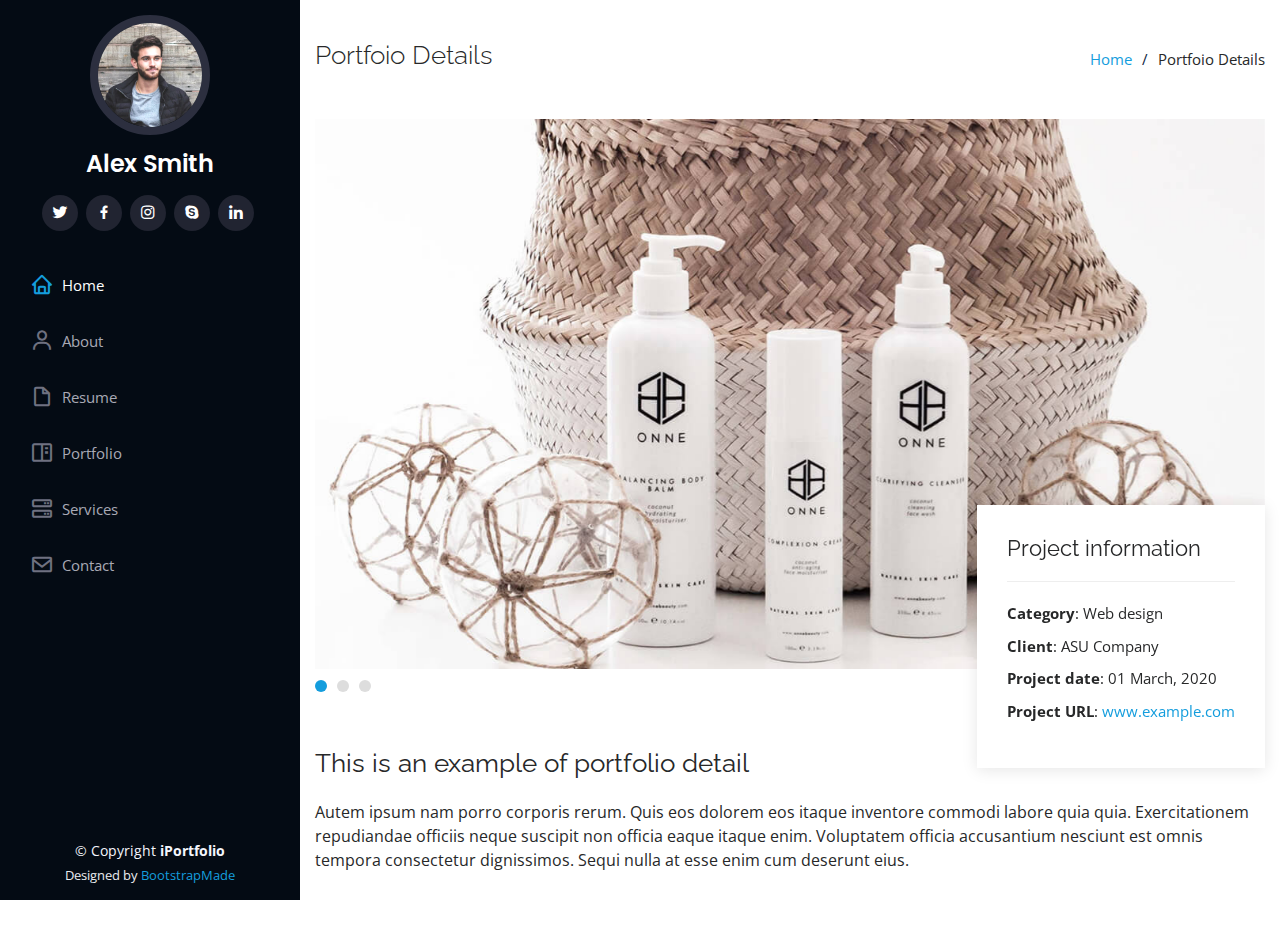
==== portfolio-details.html @ 46c98feb "Added files" ====
<!DOCTYPE html>
<html lang="en">

<head>
  <meta charset="utf-8">
  <meta content="width=device-width, initial-scale=1.0" name="viewport">

  <title>Portfolio Details - iPortfolio Bootstrap Template</title>
  <meta content="" name="descriptison">
  <meta content="" name="keywords">

  <!-- Favicons -->
  <link href="assets/img/favicon.png" rel="icon">
  <link href="assets/img/apple-touch-icon.png" rel="apple-touch-icon">

  <!-- Google Fonts -->
  <link href="https://fonts.googleapis.com/css?family=Open+Sans:300,300i,400,400i,600,600i,700,700i|Raleway:300,300i,400,400i,500,500i,600,600i,700,700i|Poppins:300,300i,400,400i,500,500i,600,600i,700,700i" rel="stylesheet">

  <!-- Vendor CSS Files -->
  <link href="assets/vendor/bootstrap/css/bootstrap.min.css" rel="stylesheet">
  <link href="assets/vendor/icofont/icofont.min.css" rel="stylesheet">
  <link href="assets/vendor/boxicons/css/boxicons.min.css" rel="stylesheet">
  <link href="assets/vendor/venobox/venobox.css" rel="stylesheet">
  <link href="assets/vendor/owl.carousel/assets/owl.carousel.min.css" rel="stylesheet">
  <link href="assets/vendor/aos/aos.css" rel="stylesheet">

  <!-- Template Main CSS File -->
  <link href="assets/css/style.css" rel="stylesheet">

  <!-- =======================================================
  * Template Name: iPortfolio - v1.2.1
  * Template URL: https://bootstrapmade.com/iportfolio-bootstrap-portfolio-websites-template/
  * Author: BootstrapMade.com
  * License: https://bootstrapmade.com/license/
  ======================================================== -->
</head>

<body>

  <!-- ======= Mobile nav toggle button ======= -->
  <button type="button" class="mobile-nav-toggle d-xl-none"><i class="icofont-navigation-menu"></i></button>

  <!-- ======= Header ======= -->
  <header id="header">
    <div class="d-flex flex-column">

      <div class="profile">
        <img src="assets/img/profile-img.jpg" alt="" class="img-fluid rounded-circle">
        <h1 class="text-light"><a href="index.html">Alex Smith</a></h1>
        <div class="social-links mt-3 text-center">
          <a href="#" class="twitter"><i class="bx bxl-twitter"></i></a>
          <a href="#" class="facebook"><i class="bx bxl-facebook"></i></a>
          <a href="#" class="instagram"><i class="bx bxl-instagram"></i></a>
          <a href="#" class="google-plus"><i class="bx bxl-skype"></i></a>
          <a href="#" class="linkedin"><i class="bx bxl-linkedin"></i></a>
        </div>
      </div>

      <nav class="nav-menu">
        <ul>
          <li class="active"><a href="index.html"><i class="bx bx-home"></i> <span>Home</span></a></li>
          <li><a href="#about"><i class="bx bx-user"></i> <span>About</span></a></li>
          <li><a href="#resume"><i class="bx bx-file-blank"></i> <span>Resume</span></a></li>
          <li><a href="#portfolio"><i class="bx bx-book-content"></i> Portfolio</a></li>
          <li><a href="#services"><i class="bx bx-server"></i> Services</a></li>
          <li><a href="#contact"><i class="bx bx-envelope"></i> Contact</a></li>

        </ul>
      </nav><!-- .nav-menu -->
      <button type="button" class="mobile-nav-toggle d-xl-none"><i class="icofont-navigation-menu"></i></button>

    </div>
  </header><!-- End Header -->

  <main id="main">

    <!-- ======= Breadcrumbs ======= -->
    <section id="breadcrumbs" class="breadcrumbs">
      <div class="container">

        <div class="d-flex justify-content-between align-items-center">
          <h2>Portfoio Details</h2>
          <ol>
            <li><a href="index.html">Home</a></li>
            <li>Portfoio Details</li>
          </ol>
        </div>

      </div>
    </section><!-- End Breadcrumbs -->

    <!-- ======= Portfolio Details Section ======= -->
    <section id="portfolio-details" class="portfolio-details">
      <div class="container">

        <div class="portfolio-details-container">

          <div class="owl-carousel portfolio-details-carousel">
            <img src="assets/img/portfolio-details-1.jpg" class="img-fluid" alt="">
            <img src="assets/img/portfolio-details-2.jpg" class="img-fluid" alt="">
            <img src="assets/img/portfolio-details-3.jpg" class="img-fluid" alt="">
          </div>

          <div class="portfolio-info">
            <h3>Project information</h3>
            <ul>
              <li><strong>Category</strong>: Web design</li>
              <li><strong>Client</strong>: ASU Company</li>
              <li><strong>Project date</strong>: 01 March, 2020</li>
              <li><strong>Project URL</strong>: <a href="#">www.example.com</a></li>
            </ul>
          </div>

        </div>

        <div class="portfolio-description">
          <h2>This is an example of portfolio detail</h2>
          <p>
            Autem ipsum nam porro corporis rerum. Quis eos dolorem eos itaque inventore commodi labore quia quia. Exercitationem repudiandae officiis neque suscipit non officia eaque itaque enim. Voluptatem officia accusantium nesciunt est omnis tempora consectetur dignissimos. Sequi nulla at esse enim cum deserunt eius.
          </p>
        </div>

      </div>
    </section><!-- End Portfolio Details Section -->

  </main><!-- End #main -->

  <!-- ======= Footer ======= -->
  <footer id="footer">
    <div class="container">
      <div class="copyright">
        &copy; Copyright <strong><span>iPortfolio</span></strong>
      </div>
      <div class="credits">
        <!-- All the links in the footer should remain intact. -->
        <!-- You can delete the links only if you purchased the pro version. -->
        <!-- Licensing information: https://bootstrapmade.com/license/ -->
        <!-- Purchase the pro version with working PHP/AJAX contact form: https://bootstrapmade.com/iportfolio-bootstrap-portfolio-websites-template/ -->
        Designed by <a href="https://bootstrapmade.com/">BootstrapMade</a>
      </div>
    </div>
  </footer><!-- End  Footer -->

  <a href="#" class="back-to-top"><i class="icofont-simple-up"></i></a>

  <!-- Vendor JS Files -->
  <script src="assets/vendor/jquery/jquery.min.js"></script>
  <script src="assets/vendor/bootstrap/js/bootstrap.bundle.min.js"></script>
  <script src="assets/vendor/jquery.easing/jquery.easing.min.js"></script>
  <script src="assets/vendor/php-email-form/validate.js"></script>
  <script src="assets/vendor/waypoints/jquery.waypoints.min.js"></script>
  <script src="assets/vendor/counterup/counterup.min.js"></script>
  <script src="assets/vendor/isotope-layout/isotope.pkgd.min.js"></script>
  <script src="assets/vendor/venobox/venobox.min.js"></script>
  <script src="assets/vendor/owl.carousel/owl.carousel.min.js"></script>
  <script src="assets/vendor/typed.js/typed.min.js"></script>
  <script src="assets/vendor/aos/aos.js"></script>

  <!-- Template Main JS File -->
  <script src="assets/js/main.js"></script>

</body>

</html>
---- assets/vendor/venobox/venobox.css ----
/* ------ venobox.css --------*/
.vbox-overlay *, .vbox-overlay *:before, .vbox-overlay *:after{
    -webkit-backface-visibility: hidden;
    -webkit-box-sizing:border-box;
    -moz-box-sizing:border-box;
    box-sizing:border-box;
}
.vbox-overlay * { 
    -webkit-backface-visibility: visible;
    backface-visibility: visible;
}
.vbox-overlay{
    display: -webkit-flex;
    display: flex;
    -webkit-flex-direction: column;
    flex-direction: column;
    -webkit-justify-content: center;
    justify-content: center;
    -webkit-align-items: center;
    align-items: center;
    position: fixed;
    left: 0;
    top: 0;
    bottom: 0;
    right: 0;
    z-index: 1040;
    -webkit-transform:translateZ(1000px);
    transform: translateZ(1000px);
    transform-style: preserve-3d;
}

/* ----- navigation ----- */
.vbox-title{
    width: 100%;
    height: 40px;
    float: left;
    text-align: center;
    line-height: 28px;
    font-size: 12px;
    padding: 6px 40px;
    overflow: hidden;
    position: fixed;
    display: none;
    left: 0;
    z-index: 1050;
}
.vbox-close{
    cursor: pointer;
    position: fixed;
    top: -1px;
    right: 0;
    width: 50px;
    height: 40px;
    padding: 6px;
    display: block;
    background-position:10px center;
    overflow: hidden;
    font-size: 24px;
    line-height: 1;
    text-align: center;
    z-index: 1050;
}
.vbox-num{
    cursor: pointer;
    position: fixed;
    left: 0;
    height: 40px;
    display: block;
    overflow: hidden;
    line-height: 28px;
    font-size: 12px;
    padding: 6px 10px;
    display: none;
    z-index: 1050;
}
/* ----- navigation ARROWS ----- */
.vbox-next, .vbox-prev{
    position: fixed;
    top: 50%;
    margin-top: -15px;
    overflow: hidden;
    cursor: pointer;
    display: block;
    width: 45px;
    height: 45px;
    z-index: 1050;
}
.vbox-next span, .vbox-prev span{
    position: relative;
    width: 20px;
    height: 20px;
    border: 2px solid transparent;
    border-top-color: #B6B6B6;
    border-right-color: #B6B6B6;
    text-indent: -100px;
    position: absolute;
    top: 8px;
    display: block;
}
.vbox-prev{
    left: 15px;
}
.vbox-next{
    right: 15px;
}
.vbox-prev span{
    left: 10px;
    -ms-transform: rotate(-135deg);
    -webkit-transform: rotate(-135deg);
    transform: rotate(-135deg);
}
.vbox-next span{
    -ms-transform: rotate(45deg);
    -webkit-transform: rotate(45deg);
    transform: rotate(45deg);
    right: 10px;
}
/* ------- inline window ------ */
.vbox-inline{
    width: 420px;
    height: 315px;
    height: 70vh;
    padding: 10px;
    background: #fff;
    margin: 0 auto;
    overflow: auto;
    text-align: left;
}
/* ------- Video & iFrames window ------ */
.venoframe{
    max-width: 100%;
    width: 100%;
    border: none;
    width: 100%;
    height: 260px;
    height: 70vh;
}
.venoframe.vbvid{
    height: 260px;
}
@media (min-width: 768px) {
    .venoframe, .vbox-inline{
        width: 90%;
        height: 360px;
        height: 70vh;
    }
    .venoframe.vbvid{
        width: 640px;
        height: 360px;
    }
}
@media (min-width: 992px) {
    .venoframe, .vbox-inline{
        max-width: 1200px;
        width: 80%;
        height: 540px;
        height: 70vh;
    }
    .venoframe.vbvid{
        width: 960px;
        height: 540px;
    }
}
/* 
Please do NOT edit this part! 
or at least read this note: http://i.imgur.com/7C0ws9e.gif
*/
.vbox-open{
    overflow: hidden;
}
.vbox-container{
    position: absolute;
    left: 0;
    right: 0;
    top: 0;
    bottom: 0;
    overflow-x: hidden;
    overflow-y: scroll;
    overflow-scrolling: touch;
    -webkit-overflow-scrolling: touch;
    z-index: 20;
    max-height: 100%;

}

.vbox-content{
    text-align: center;
    float: left;
    width: 100%;
    position: relative;
    overflow: hidden;
    padding: 20px 4%;
}
.vbox-container img{
    max-width: 100%;
    height: auto;
}
.vbox-figlio{
    box-shadow: 0 0 12px rgba(0,0,0,0.19), 0 6px 6px rgba(0,0,0,0.23);
    max-width: 100%;
    text-align: initial;
}
img.vbox-figlio{
    -webkit-user-select: none;
-khtml-user-select: none;
-moz-user-select: none;
-o-user-select: none;
user-select: none;
}
.vbox-content.swipe-left{
    margin-left: -200px !important;
}
.vbox-content.swipe-right{
    margin-left: 200px !important;
}
.vbox-animated{
    webkit-transition: margin 300ms ease-out;
    transition: margin 300ms ease-out;
}

/* ---------- preloader ----------
 * SPINKIT 
 * http://tobiasahlin.com/spinkit/
-------------------------------- */
.sk-double-bounce,.sk-rotating-plane{width:40px;height:40px;margin:40px auto}.sk-rotating-plane{background-color:#333;-webkit-animation:sk-rotatePlane 1.2s infinite ease-in-out;animation:sk-rotatePlane 1.2s infinite ease-in-out}@-webkit-keyframes sk-rotatePlane{0%{-webkit-transform:perspective(120px) rotateX(0) rotateY(0);transform:perspective(120px) rotateX(0) rotateY(0)}50%{-webkit-transform:perspective(120px) rotateX(-180.1deg) rotateY(0);transform:perspective(120px) rotateX(-180.1deg) rotateY(0)}100%{-webkit-transform:perspective(120px) rotateX(-180deg) rotateY(-179.9deg);transform:perspective(120px) rotateX(-180deg) rotateY(-179.9deg)}}@keyframes sk-rotatePlane{0%{-webkit-transform:perspective(120px) rotateX(0) rotateY(0);transform:perspective(120px) rotateX(0) rotateY(0)}50%{-webkit-transform:perspective(120px) rotateX(-180.1deg) rotateY(0);transform:perspective(120px) rotateX(-180.1deg) rotateY(0)}100%{-webkit-transform:perspective(120px) rotateX(-180deg) rotateY(-179.9deg);transform:perspective(120px) rotateX(-180deg) rotateY(-179.9deg)}}.sk-double-bounce{position:relative}.sk-double-bounce .sk-child{width:100%;height:100%;border-radius:50%;background-color:#333;opacity:.6;position:absolute;top:0;left:0;-webkit-animation:sk-doubleBounce 2s infinite ease-in-out;animation:sk-doubleBounce 2s infinite ease-in-out}.sk-chasing-dots .sk-child,.sk-spinner-pulse,.sk-three-bounce .sk-child{background-color:#333;border-radius:100%}.sk-double-bounce .sk-double-bounce2{-webkit-animation-delay:-1s;animation-delay:-1s}@-webkit-keyframes sk-doubleBounce{0%,100%{-webkit-transform:scale(0);transform:scale(0)}50%{-webkit-transform:scale(1);transform:scale(1)}}@keyframes sk-doubleBounce{0%,100%{-webkit-transform:scale(0);transform:scale(0)}50%{-webkit-transform:scale(1);transform:scale(1)}}.sk-wave{margin:40px auto;width:50px;height:40px;text-align:center;font-size:10px}.sk-wave .sk-rect{background-color:#333;height:100%;width:6px;display:inline-block;-webkit-animation:sk-waveStretchDelay 1.2s infinite ease-in-out;animation:sk-waveStretchDelay 1.2s infinite ease-in-out}.sk-wave .sk-rect1{-webkit-animation-delay:-1.2s;animation-delay:-1.2s}.sk-wave .sk-rect2{-webkit-animation-delay:-1.1s;animation-delay:-1.1s}.sk-wave .sk-rect3{-webkit-animation-delay:-1s;animation-delay:-1s}.sk-wave .sk-rect4{-webkit-animation-delay:-.9s;animation-delay:-.9s}.sk-wave .sk-rect5{-webkit-animation-delay:-.8s;animation-delay:-.8s}@-webkit-keyframes sk-waveStretchDelay{0%,100%,40%{-webkit-transform:scaleY(.4);transform:scaleY(.4)}20%{-webkit-transform:scaleY(1);transform:scaleY(1)}}@keyframes sk-waveStretchDelay{0%,100%,40%{-webkit-transform:scaleY(.4);transform:scaleY(.4)}20%{-webkit-transform:scaleY(1);transform:scaleY(1)}}.sk-wandering-cubes{margin:40px auto;width:40px;height:40px;position:relative}.sk-wandering-cubes .sk-cube{background-color:#333;width:10px;height:10px;position:absolute;top:0;left:0;-webkit-animation:sk-wanderingCube 1.8s ease-in-out -1.8s infinite both;animation:sk-wanderingCube 1.8s ease-in-out -1.8s infinite both}.sk-chasing-dots,.sk-spinner-pulse{width:40px;height:40px;margin:40px auto}.sk-wandering-cubes .sk-cube2{-webkit-animation-delay:-.9s;animation-delay:-.9s}@-webkit-keyframes sk-wanderingCube{0%{-webkit-transform:rotate(0);transform:rotate(0)}25%{-webkit-transform:translateX(30px) rotate(-90deg) scale(.5);transform:translateX(30px) rotate(-90deg) scale(.5)}50%{-webkit-transform:translateX(30px) translateY(30px) rotate(-179deg);transform:translateX(30px) translateY(30px) rotate(-179deg)}50.1%{-webkit-transform:translateX(30px) translateY(30px) rotate(-180deg);transform:translateX(30px) translateY(30px) rotate(-180deg)}75%{-webkit-transform:translateX(0) translateY(30px) rotate(-270deg) scale(.5);transform:translateX(0) translateY(30px) rotate(-270deg) scale(.5)}100%{-webkit-transform:rotate(-360deg);transform:rotate(-360deg)}}@keyframes sk-wanderingCube{0%{-webkit-transform:rotate(0);transform:rotate(0)}25%{-webkit-transform:translateX(30px) rotate(-90deg) scale(.5);transform:translateX(30px) rotate(-90deg) scale(.5)}50%{-webkit-transform:translateX(30px) translateY(30px) rotate(-179deg);transform:translateX(30px) translateY(30px) rotate(-179deg)}50.1%{-webkit-transform:translateX(30px) translateY(30px) rotate(-180deg);transform:translateX(30px) translateY(30px) rotate(-180deg)}75%{-webkit-transform:translateX(0) translateY(30px) rotate(-270deg) scale(.5);transform:translateX(0) translateY(30px) rotate(-270deg) scale(.5)}100%{-webkit-transform:rotate(-360deg);transform:rotate(-360deg)}}.sk-spinner-pulse{-webkit-animation:sk-pulseScaleOut 1s infinite ease-in-out;animation:sk-pulseScaleOut 1s infinite ease-in-out}@-webkit-keyframes sk-pulseScaleOut{0%{-webkit-transform:scale(0);transform:scale(0)}100%{-webkit-transform:scale(1);transform:scale(1);opacity:0}}@keyframes sk-pulseScaleOut{0%{-webkit-transform:scale(0);transform:scale(0)}100%{-webkit-transform:scale(1);transform:scale(1);opacity:0}}.sk-chasing-dots{position:relative;text-align:center;-webkit-animation:sk-chasingDotsRotate 2s infinite linear;animation:sk-chasingDotsRotate 2s infinite linear}.sk-chasing-dots .sk-child{width:60%;height:60%;display:inline-block;position:absolute;top:0;-webkit-animation:sk-chasingDotsBounce 2s infinite ease-in-out;animation:sk-chasingDotsBounce 2s infinite ease-in-out}.sk-chasing-dots .sk-dot2{top:auto;bottom:0;-webkit-animation-delay:-1s;animation-delay:-1s}@-webkit-keyframes sk-chasingDotsRotate{100%{-webkit-transform:rotate(360deg);transform:rotate(360deg)}}@keyframes sk-chasingDotsRotate{100%{-webkit-transform:rotate(360deg);transform:rotate(360deg)}}@-webkit-keyframes sk-chasingDotsBounce{0%,100%{-webkit-transform:scale(0);transform:scale(0)}50%{-webkit-transform:scale(1);transform:scale(1)}}@keyframes sk-chasingDotsBounce{0%,100%{-webkit-transform:scale(0);transform:scale(0)}50%{-webkit-transform:scale(1);transform:scale(1)}}.sk-three-bounce{margin:40px auto;width:80px;text-align:center}.sk-three-bounce .sk-child{width:20px;height:20px;display:inline-block;-webkit-animation:sk-three-bounce 1.4s ease-in-out 0s infinite both;animation:sk-three-bounce 1.4s ease-in-out 0s infinite both}.sk-circle .sk-child:before,.sk-fading-circle .sk-circle:before{display:block;border-radius:100%;content:'';background-color:#333}.sk-three-bounce .sk-bounce1{-webkit-animation-delay:-.32s;animation-delay:-.32s}.sk-three-bounce .sk-bounce2{-webkit-animation-delay:-.16s;animation-delay:-.16s}@-webkit-keyframes sk-three-bounce{0%,100%,80%{-webkit-transform:scale(0);transform:scale(0)}40%{-webkit-transform:scale(1);transform:scale(1)}}@keyframes sk-three-bounce{0%,100%,80%{-webkit-transform:scale(0);transform:scale(0)}40%{-webkit-transform:scale(1);transform:scale(1)}}.sk-circle{margin:40px auto;width:40px;height:40px;position:relative}.sk-circle .sk-child{width:100%;height:100%;position:absolute;left:0;top:0}.sk-circle .sk-child:before{margin:0 auto;width:15%;height:15%;-webkit-animation:sk-circleBounceDelay 1.2s infinite ease-in-out both;animation:sk-circleBounceDelay 1.2s infinite ease-in-out both}.sk-circle .sk-circle2{-webkit-transform:rotate(30deg);-ms-transform:rotate(30deg);transform:rotate(30deg)}.sk-circle .sk-circle3{-webkit-transform:rotate(60deg);-ms-transform:rotate(60deg);transform:rotate(60deg)}.sk-circle .sk-circle4{-webkit-transform:rotate(90deg);-ms-transform:rotate(90deg);transform:rotate(90deg)}.sk-circle .sk-circle5{-webkit-transform:rotate(120deg);-ms-transform:rotate(120deg);transform:rotate(120deg)}.sk-circle .sk-circle6{-webkit-transform:rotate(150deg);-ms-transform:rotate(150deg);transform:rotate(150deg)}.sk-circle .sk-circle7{-webkit-transform:rotate(180deg);-ms-transform:rotate(180deg);transform:rotate(180deg)}.sk-circle .sk-circle8{-webkit-transform:rotate(210deg);-ms-transform:rotate(210deg);transform:rotate(210deg)}.sk-circle .sk-circle9{-webkit-transform:rotate(240deg);-ms-transform:rotate(240deg);transform:rotate(240deg)}.sk-circle .sk-circle10{-webkit-transform:rotate(270deg);-ms-transform:rotate(270deg);transform:rotate(270deg)}.sk-circle .sk-circle11{-webkit-transform:rotate(300deg);-ms-transform:rotate(300deg);transform:rotate(300deg)}.sk-circle .sk-circle12{-webkit-transform:rotate(330deg);-ms-transform:rotate(330deg);transform:rotate(330deg)}.sk-circle .sk-circle2:before{-webkit-animation-delay:-1.1s;animation-delay:-1.1s}.sk-circle .sk-circle3:before{-webkit-animation-delay:-1s;animation-delay:-1s}.sk-circle .sk-circle4:before{-webkit-animation-delay:-.9s;animation-delay:-.9s}.sk-circle .sk-circle5:before{-webkit-animation-delay:-.8s;animation-delay:-.8s}.sk-circle .sk-circle6:before{-webkit-animation-delay:-.7s;animation-delay:-.7s}.sk-circle .sk-circle7:before{-webkit-animation-delay:-.6s;animation-delay:-.6s}.sk-circle .sk-circle8:before{-webkit-animation-delay:-.5s;animation-delay:-.5s}.sk-circle .sk-circle9:before{-webkit-animation-delay:-.4s;animation-delay:-.4s}.sk-circle .sk-circle10:before{-webkit-animation-delay:-.3s;animation-delay:-.3s}.sk-circle .sk-circle11:before{-webkit-animation-delay:-.2s;animation-delay:-.2s}.sk-circle .sk-circle12:before{-webkit-animation-delay:-.1s;animation-delay:-.1s}@-webkit-keyframes sk-circleBounceDelay{0%,100%,80%{-webkit-transform:scale(0);transform:scale(0)}40%{-webkit-transform:scale(1);transform:scale(1)}}@keyframes sk-circleBounceDelay{0%,100%,80%{-webkit-transform:scale(0);transform:scale(0)}40%{-webkit-transform:scale(1);transform:scale(1)}}.sk-cube-grid{width:40px;height:40px;margin:40px auto}.sk-cube-grid .sk-cube{width:33.33%;height:33.33%;background-color:#333;float:left;-webkit-animation:sk-cubeGridScaleDelay 1.3s infinite ease-in-out;animation:sk-cubeGridScaleDelay 1.3s infinite ease-in-out}.sk-cube-grid .sk-cube1{-webkit-animation-delay:.2s;animation-delay:.2s}.sk-cube-grid .sk-cube2{-webkit-animation-delay:.3s;animation-delay:.3s}.sk-cube-grid .sk-cube3{-webkit-animation-delay:.4s;animation-delay:.4s}.sk-cube-grid .sk-cube4{-webkit-animation-delay:.1s;animation-delay:.1s}.sk-cube-grid .sk-cube5{-webkit-animation-delay:.2s;animation-delay:.2s}.sk-cube-grid .sk-cube6{-webkit-animation-delay:.3s;animation-delay:.3s}.sk-cube-grid .sk-cube7{-webkit-animation-delay:0ms;animation-delay:0ms}.sk-cube-grid .sk-cube8{-webkit-animation-delay:.1s;animation-delay:.1s}.sk-cube-grid .sk-cube9{-webkit-animation-delay:.2s;animation-delay:.2s}@-webkit-keyframes sk-cubeGridScaleDelay{0%,100%,70%{-webkit-transform:scale3D(1,1,1);transform:scale3D(1,1,1)}35%{-webkit-transform:scale3D(0,0,1);transform:scale3D(0,0,1)}}@keyframes sk-cubeGridScaleDelay{0%,100%,70%{-webkit-transform:scale3D(1,1,1);transform:scale3D(1,1,1)}35%{-webkit-transform:scale3D(0,0,1);transform:scale3D(0,0,1)}}.sk-fading-circle{margin:40px auto;width:40px;height:40px;position:relative}.sk-fading-circle .sk-circle{width:100%;height:100%;position:absolute;left:0;top:0}.sk-fading-circle .sk-circle:before{margin:0 auto;width:15%;height:15%;-webkit-animation:sk-circleFadeDelay 1.2s infinite ease-in-out both;animation:sk-circleFadeDelay 1.2s infinite ease-in-out both}.sk-fading-circle .sk-circle2{-webkit-transform:rotate(30deg);-ms-transform:rotate(30deg);transform:rotate(30deg)}.sk-fading-circle .sk-circle3{-webkit-transform:rotate(60deg);-ms-transform:rotate(60deg);transform:rotate(60deg)}.sk-fading-circle .sk-circle4{-webkit-transform:rotate(90deg);-ms-transform:rotate(90deg);transform:rotate(90deg)}.sk-fading-circle .sk-circle5{-webkit-transform:rotate(120deg);-ms-transform:rotate(120deg);transform:rotate(120deg)}.sk-fading-circle .sk-circle6{-webkit-transform:rotate(150deg);-ms-transform:rotate(150deg);transform:rotate(150deg)}.sk-fading-circle .sk-circle7{-webkit-transform:rotate(180deg);-ms-transform:rotate(180deg);transform:rotate(180deg)}.sk-fading-circle .sk-circle8{-webkit-transform:rotate(210deg);-ms-transform:rotate(210deg);transform:rotate(210deg)}.sk-fading-circle .sk-circle9{-webkit-transform:rotate(240deg);-ms-transform:rotate(240deg);transform:rotate(240deg)}.sk-fading-circle .sk-circle10{-webkit-transform:rotate(270deg);-ms-transform:rotate(270deg);transform:rotate(270deg)}.sk-fading-circle .sk-circle11{-webkit-transform:rotate(300deg);-ms-transform:rotate(300deg);transform:rotate(300deg)}.sk-fading-circle .sk-circle12{-webkit-transform:rotate(330deg);-ms-transform:rotate(330deg);transform:rotate(330deg)}.sk-fading-circle .sk-circle2:before{-webkit-animation-delay:-1.1s;animation-delay:-1.1s}.sk-fading-circle .sk-circle3:before{-webkit-animation-delay:-1s;animation-delay:-1s}.sk-fading-circle .sk-circle4:before{-webkit-animation-delay:-.9s;animation-delay:-.9s}.sk-fading-circle .sk-circle5:before{-webkit-animation-delay:-.8s;animation-delay:-.8s}.sk-fading-circle .sk-circle6:before{-webkit-animation-delay:-.7s;animation-delay:-.7s}.sk-fading-circle .sk-circle7:before{-webkit-animation-delay:-.6s;animation-delay:-.6s}.sk-fading-circle .sk-circle8:before{-webkit-animation-delay:-.5s;animation-delay:-.5s}.sk-fading-circle .sk-circle9:before{-webkit-animation-delay:-.4s;animation-delay:-.4s}.sk-fading-circle .sk-circle10:before{-webkit-animation-delay:-.3s;animation-delay:-.3s}.sk-fading-circle .sk-circle11:before{-webkit-animation-delay:-.2s;animation-delay:-.2s}.sk-fading-circle .sk-circle12:before{-webkit-animation-delay:-.1s;animation-delay:-.1s}@-webkit-keyframes sk-circleFadeDelay{0%,100%,39%{opacity:0}40%{opacity:1}}@keyframes sk-circleFadeDelay{0%,100%,39%{opacity:0}40%{opacity:1}}.sk-folding-cube{margin:40px auto;width:40px;height:40px;position:relative;-webkit-transform:rotateZ(45deg);transform:rotateZ(45deg)}.sk-folding-cube .sk-cube{float:left;width:50%;height:50%;position:relative;-webkit-transform:scale(1.1);-ms-transform:scale(1.1);transform:scale(1.1)}.sk-folding-cube .sk-cube:before{content:'';position:absolute;top:0;left:0;width:100%;height:100%;background-color:#333;-webkit-animation:sk-foldCubeAngle 2.4s infinite linear both;animation:sk-foldCubeAngle 2.4s infinite linear both;-webkit-transform-origin:100% 100%;-ms-transform-origin:100% 100%;transform-origin:100% 100%}.sk-folding-cube .sk-cube2{-webkit-transform:scale(1.1) rotateZ(90deg);transform:scale(1.1) rotateZ(90deg)}.sk-folding-cube .sk-cube3{-webkit-transform:scale(1.1) rotateZ(180deg);transform:scale(1.1) rotateZ(180deg)}.sk-folding-cube .sk-cube4{-webkit-transform:scale(1.1) rotateZ(270deg);transform:scale(1.1) rotateZ(270deg)}.sk-folding-cube .sk-cube2:before{-webkit-animation-delay:.3s;animation-delay:.3s}.sk-folding-cube .sk-cube3:before{-webkit-animation-delay:.6s;animation-delay:.6s}.sk-folding-cube .sk-cube4:before{-webkit-animation-delay:.9s;animation-delay:.9s}@-webkit-keyframes sk-foldCubeAngle{0%,10%{-webkit-transform:perspective(140px) rotateX(-180deg);transform:perspective(140px) rotateX(-180deg);opacity:0}25%,75%{-webkit-transform:perspective(140px) rotateX(0);transform:perspective(140px) rotateX(0);opacity:1}100%,90%{-webkit-transform:perspective(140px) rotateY(180deg);transform:perspective(140px) rotateY(180deg);opacity:0}}@keyframes sk-foldCubeAngle{0%,10%{-webkit-transform:perspective(140px) rotateX(-180deg);transform:perspective(140px) rotateX(-180deg);opacity:0}25%,75%{-webkit-transform:perspective(140px) rotateX(0);transform:perspective(140px) rotateX(0);opacity:1}100%,90%{-webkit-transform:perspective(140px) rotateY(180deg);transform:perspective(140px) rotateY(180deg);opacity:0}}
---- assets/css/style.css ----
/**
* Template Name: iPortfolio - v1.2.1
* Template URL: https://bootstrapmade.com/iportfolio-bootstrap-portfolio-websites-template/
* Author: BootstrapMade.com
* License: https://bootstrapmade.com/license/
*/

/*--------------------------------------------------------------
# General
--------------------------------------------------------------*/
body {
  font-family: "Open Sans", sans-serif;
  color: #272829;
}

a {
  color: #149ddd;
}

a:hover {
  color: #37b3ed;
  text-decoration: none;
}

h1, h2, h3, h4, h5, h6 {
  font-family: "Raleway", sans-serif;
}

/*--------------------------------------------------------------
# Back to top button
--------------------------------------------------------------*/
.back-to-top {
  position: fixed;
  display: none;
  width: 40px;
  height: 40px;
  border-radius: 50px;
  right: 15px;
  bottom: 15px;
  background: #149ddd;
  color: #fff;
  transition: display 0.5s ease-in-out;
  z-index: 99999;
}

.back-to-top i {
  font-size: 24px;
  position: absolute;
  top: 7px;
  left: 8px;
}

.back-to-top:hover {
  color: #fff;
  background: #2eafec;
  transition: background 0.2s ease-in-out;
}

/*--------------------------------------------------------------
# Header
--------------------------------------------------------------*/
#header {
  position: fixed;
  top: 0;
  left: 0;
  bottom: 0;
  width: 300px;
  transition: all ease-in-out 0.5s;
  z-index: 9997;
  transition: all 0.5s;
  padding: 0 15px;
  background: #040b14;
  overflow-y: auto;
}

#header .profile img {
  margin: 15px auto;
  display: block;
  width: 120px;
  border: 8px solid #2c2f3f;
}

#header .profile h1 {
  font-size: 24px;
  margin: 0;
  padding: 0;
  font-weight: 600;
  -moz-text-align-last: center;
  text-align-last: center;
  font-family: "Poppins", sans-serif;
}

#header .profile h1 a, #header .profile h1 a:hover {
  color: #fff;
  text-decoration: none;
}

#header .profile .social-links a {
  font-size: 18px;
  display: inline-block;
  background: #212431;
  color: #fff;
  line-height: 1;
  padding: 8px 0;
  margin-right: 4px;
  border-radius: 50%;
  text-align: center;
  width: 36px;
  height: 36px;
  transition: 0.3s;
}

#header .profile .social-links a:hover {
  background: #149ddd;
  color: #fff;
  text-decoration: none;
}

#main {
  margin-left: 300px;
}

@media (max-width: 1199px) {
  #header {
    left: -300px;
  }
  #main {
    margin-left: 0;
  }
}

/*--------------------------------------------------------------
# Navigation Menu
--------------------------------------------------------------*/
/* Desktop Navigation */
.nav-menu {
  padding-top: 30px;
}

.nav-menu * {
  margin: 0;
  padding: 0;
  list-style: none;
}

.nav-menu > ul > li {
  position: relative;
  white-space: nowrap;
}

.nav-menu a {
  display: flex;
  align-items: center;
  color: #a8a9b4;
  padding: 12px 15px;
  margin-bottom: 8px;
  transition: 0.3s;
  font-size: 15px;
}

.nav-menu a i {
  font-size: 24px;
  padding-right: 8px;
  color: #6f7180;
}

.nav-menu a:hover, .nav-menu .active > a, .nav-menu li:hover > a {
  text-decoration: none;
  color: #fff;
}

.nav-menu a:hover i, .nav-menu .active > a i, .nav-menu li:hover > a i {
  color: #149ddd;
}

/* Mobile Navigation */
.mobile-nav-toggle {
  position: fixed;
  right: 15px;
  top: 15px;
  z-index: 9998;
  border: 0;
  background: none;
  font-size: 24px;
  transition: all 0.4s;
  outline: none !important;
  line-height: 1;
  cursor: pointer;
  text-align: right;
}

.mobile-nav-toggle i {
  color: #149ddd;
}

.mobile-nav-active {
  overflow: hidden;
}

.mobile-nav-active #header {
  left: 0;
}

.mobile-nav-active .mobile-nav-toggle i {
  color: #fff;
}

/*--------------------------------------------------------------
# Hero Section
--------------------------------------------------------------*/
#hero {
  width: 100%;
  height: 100vh;
  background: url("../img/hero-bg.jpg") top center;
  background-size: cover;
}

#hero:before {
  content: "";
  background: rgba(5, 13, 24, 0.3);
  position: absolute;
  bottom: 0;
  top: 0;
  left: 0;
  right: 0;
  z-index: 1;
}

#hero .hero-container {
  position: relative;
  z-index: 2;
  min-width: 300px;
}

#hero h1 {
  margin: 0 0 10px 0;
  font-size: 64px;
  font-weight: 700;
  line-height: 56px;
  color: #fff;
}

#hero p {
  color: #fff;
  margin-bottom: 50px;
  font-size: 26px;
  font-family: "Poppins", sans-serif;
}

#hero p span {
  color: #fff;
  padding-bottom: 4px;
  letter-spacing: 1px;
  border-bottom: 3px solid #149ddd;
}

@media (min-width: 1024px) {
  #hero {
    background-attachment: fixed;
  }
}

@media (max-width: 768px) {
  #hero h1 {
    font-size: 28px;
    line-height: 36px;
  }
  #hero h2 {
    font-size: 18px;
    line-height: 24px;
    margin-bottom: 30px;
  }
}

/*--------------------------------------------------------------
# Sections General
--------------------------------------------------------------*/
section {
  padding: 60px 0;
  overflow: hidden;
}

.section-bg {
  background: #f5f8fd;
}

.section-title {
  padding-bottom: 30px;
}

.section-title h2 {
  font-size: 32px;
  font-weight: bold;
  margin-bottom: 20px;
  padding-bottom: 20px;
  position: relative;
  color: #173b6c;
}

.section-title h2::after {
  content: '';
  position: absolute;
  display: block;
  width: 50px;
  height: 3px;
  background: #149ddd;
  bottom: 0;
  left: 0;
}

.section-title p {
  margin-bottom: 0;
}

/*--------------------------------------------------------------
# About
--------------------------------------------------------------*/
.about .content h3 {
  font-weight: 700;
  font-size: 26px;
  color: #173b6c;
}

.about .content ul {
  list-style: none;
  padding: 0;
}

.about .content ul li {
  padding-bottom: 10px;
}

.about .content ul i {
  font-size: 20px;
  padding-right: 2px;
  color: #149ddd;
}

.about .content p:last-child {
  margin-bottom: 0;
}

/*--------------------------------------------------------------
# Facts
--------------------------------------------------------------*/
.facts {
  padding-bottom: 30px;
}

.facts .count-box {
  padding: 30px;
  width: 100%;
}

.facts .count-box i {
  display: block;
  font-size: 44px;
  color: #149ddd;
  float: left;
}

.facts .count-box span {
  font-size: 48px;
  line-height: 40px;
  display: block;
  font-weight: 700;
  color: #050d18;
  margin-left: 60px;
}

.facts .count-box p {
  padding: 15px 0 0 0;
  margin: 0 0 0 60px;
  font-family: "Raleway", sans-serif;
  font-size: 14px;
  color: #122f57;
}

.facts .count-box a {
  font-weight: 600;
  display: block;
  margin-top: 20px;
  color: #122f57;
  font-size: 15px;
  font-family: "Poppins", sans-serif;
  transition: ease-in-out 0.3s;
}

.facts .count-box a:hover {
  color: #1f5297;
}

/*--------------------------------------------------------------
# Akills
--------------------------------------------------------------*/
.skills .progress {
  height: 50px;
  display: block;
  background: none;
}

.skills .progress .skill {
  padding: 0;
  margin: 0 0 6px 0;
  text-transform: uppercase;
  display: block;
  font-weight: 600;
  font-family: "Poppins", sans-serif;
  color: #050d18;
}

.skills .progress .skill .val {
  float: right;
  font-style: normal;
}

.skills .progress-bar-wrap {
  background: #dce8f8;
}

.skills .progress-bar {
  width: 1px;
  height: 10px;
  transition: .9s;
  background-color: #149ddd;
}

/*--------------------------------------------------------------
# Resume
--------------------------------------------------------------*/
.resume .resume-title {
  font-size: 26px;
  font-weight: 700;
  margin-top: 20px;
  margin-bottom: 20px;
  color: #050d18;
}

.resume .resume-item {
  padding: 0 0 20px 20px;
  margin-top: -2px;
  border-left: 2px solid #1f5297;
  position: relative;
}

.resume .resume-item h4 {
  line-height: 18px;
  font-size: 18px;
  font-weight: 600;
  text-transform: uppercase;
  font-family: "Poppins", sans-serif;
  color: #050d18;
  margin-bottom: 10px;
}

.resume .resume-item h5 {
  font-size: 16px;
  background: #e4edf9;
  padding: 5px 15px;
  display: inline-block;
  font-weight: 600;
  margin-bottom: 10px;
}

.resume .resume-item ul {
  padding-left: 20px;
}

.resume .resume-item ul li {
  padding-bottom: 10px;
}

.resume .resume-item:last-child {
  padding-bottom: 0;
}

.resume .resume-item::before {
  content: "";
  position: absolute;
  width: 16px;
  height: 16px;
  border-radius: 50px;
  left: -9px;
  top: 0;
  background: #fff;
  border: 2px solid #1f5297;
}

/*--------------------------------------------------------------
# Portfolio
--------------------------------------------------------------*/
.portfolio .portfolio-item {
  margin-bottom: 30px;
}

.portfolio #portfolio-flters {
  padding: 0;
  margin: 0 auto 35px auto;
  list-style: none;
  text-align: center;
  background: #fff;
  border-radius: 50px;
  padding: 2px 15px;
}

.portfolio #portfolio-flters li {
  cursor: pointer;
  display: inline-block;
  padding: 10px 15px 8px 15px;
  font-size: 14px;
  font-weight: 600;
  line-height: 1;
  text-transform: uppercase;
  color: #272829;
  margin-bottom: 5px;
  transition: all 0.3s ease-in-out;
}

.portfolio #portfolio-flters li:hover, .portfolio #portfolio-flters li.filter-active {
  color: #149ddd;
}

.portfolio #portfolio-flters li:last-child {
  margin-right: 0;
}

.portfolio .portfolio-wrap {
  transition: 0.3s;
  position: relative;
  overflow: hidden;
  z-index: 1;
}

.portfolio .portfolio-wrap::before {
  content: "";
  background: rgba(255, 255, 255, 0.5);
  position: absolute;
  left: 0;
  right: 0;
  top: 0;
  bottom: 0;
  transition: all ease-in-out 0.3s;
  z-index: 2;
  opacity: 0;
}

.portfolio .portfolio-wrap .portfolio-links {
  opacity: 1;
  left: 0;
  right: 0;
  bottom: -60px;
  z-index: 3;
  position: absolute;
  transition: all ease-in-out 0.3s;
  display: flex;
  justify-content: center;
}

.portfolio .portfolio-wrap .portfolio-links a {
  color: #fff;
  font-size: 28px;
  text-align: center;
  background: rgba(20, 157, 221, 0.75);
  transition: 0.3s;
  width: 50%;
}

.portfolio .portfolio-wrap .portfolio-links a:hover {
  background: rgba(20, 157, 221, 0.95);
}

.portfolio .portfolio-wrap .portfolio-links a + a {
  border-left: 1px solid #37b3ed;
}

.portfolio .portfolio-wrap:hover::before {
  top: 0;
  left: 0;
  right: 0;
  bottom: 0;
  opacity: 1;
}

.portfolio .portfolio-wrap:hover .portfolio-links {
  opacity: 1;
  bottom: 0;
}

/*--------------------------------------------------------------
# Services
--------------------------------------------------------------*/
.services .icon-box {
  margin-bottom: 20px;
}

.services .icon {
  float: left;
  display: flex;
  align-items: center;
  justify-content: center;
  width: 54px;
  height: 54px;
  background: #149ddd;
  border-radius: 50%;
  transition: 0.5s;
  border: 1px solid #149ddd;
}

.services .icon i {
  color: #fff;
  font-size: 24px;
}

.services .icon-box:hover .icon {
  background: #fff;
}

.services .icon-box:hover .icon i {
  color: #149ddd;
}

.services .title {
  margin-left: 80px;
  font-weight: 700;
  margin-bottom: 15px;
  font-size: 18px;
}

.services .title a {
  color: #343a40;
}

.services .title a:hover {
  color: #149ddd;
}

.services .description {
  margin-left: 80px;
  line-height: 24px;
  font-size: 14px;
}

/*--------------------------------------------------------------
# Testimonials
--------------------------------------------------------------*/
.testimonials .testimonial-item {
  box-sizing: content-box;
  text-align: center;
  min-height: 320px;
}

.testimonials .testimonial-item .testimonial-img {
  width: 90px;
  border-radius: 50%;
  margin: 0 auto;
}

.testimonials .testimonial-item h3 {
  font-size: 18px;
  font-weight: bold;
  margin: 10px 0 5px 0;
  color: #111;
}

.testimonials .testimonial-item h4 {
  font-size: 14px;
  color: #999;
  margin: 0;
}

.testimonials .testimonial-item .quote-icon-left, .testimonials .testimonial-item .quote-icon-right {
  color: #c3e8fa;
  font-size: 26px;
}

.testimonials .testimonial-item .quote-icon-left {
  display: inline-block;
  left: -5px;
  position: relative;
}

.testimonials .testimonial-item .quote-icon-right {
  display: inline-block;
  right: -5px;
  position: relative;
  top: 10px;
}

.testimonials .testimonial-item p {
  font-style: italic;
  margin: 0 15px 15px 15px;
  padding: 20px;
  background: #fff;
  position: relative;
  margin-bottom: 35px;
  border-radius: 6px;
  box-shadow: 0px 2px 15px rgba(0, 0, 0, 0.1);
}

.testimonials .testimonial-item p::after {
  content: "";
  width: 0;
  height: 0;
  border-top: 20px solid #fff;
  border-right: 20px solid transparent;
  border-left: 20px solid transparent;
  position: absolute;
  bottom: -20px;
  left: calc(50% - 20px);
}

.testimonials .owl-nav, .testimonials .owl-dots {
  margin-top: 5px;
  text-align: center;
}

.testimonials .owl-dot {
  display: inline-block;
  margin: 0 5px;
  width: 12px;
  height: 12px;
  border-radius: 50%;
  background-color: #ddd !important;
}

.testimonials .owl-dot.active {
  background-color: #149ddd !important;
}

@media (max-width: 767px) {
  .testimonials {
    margin: 30px 10px;
  }
}

/*--------------------------------------------------------------
# Contact
--------------------------------------------------------------*/
.contact {
  padding-bottom: 130px;
}

.contact .info {
  padding: 30px;
  background: #fff;
  width: 100%;
  box-shadow: 0 0 24px 0 rgba(0, 0, 0, 0.12);
}

.contact .info i {
  font-size: 20px;
  color: #149ddd;
  float: left;
  width: 44px;
  height: 44px;
  background: #dff3fc;
  display: flex;
  justify-content: center;
  align-items: center;
  border-radius: 50px;
  transition: all 0.3s ease-in-out;
}

.contact .info h4 {
  padding: 0 0 0 60px;
  font-size: 22px;
  font-weight: 600;
  margin-bottom: 5px;
  color: #050d18;
}

.contact .info p {
  padding: 0 0 10px 60px;
  margin-bottom: 20px;
  font-size: 14px;
  color: #173b6c;
}

.contact .info .email p {
  padding-top: 5px;
}

.contact .info .social-links {
  padding-left: 60px;
}

.contact .info .social-links a {
  font-size: 18px;
  display: inline-block;
  background: #333;
  color: #fff;
  line-height: 1;
  padding: 8px 0;
  border-radius: 50%;
  text-align: center;
  width: 36px;
  height: 36px;
  transition: 0.3s;
  margin-right: 10px;
}

.contact .info .social-links a:hover {
  background: #149ddd;
  color: #fff;
}

.contact .info .email:hover i, .contact .info .address:hover i, .contact .info .phone:hover i {
  background: #149ddd;
  color: #fff;
}

.contact .php-email-form {
  width: 100%;
  padding: 30px;
  background: #fff;
  box-shadow: 0 0 24px 0 rgba(0, 0, 0, 0.12);
}

.contact .php-email-form .form-group {
  padding-bottom: 8px;
}

.contact .php-email-form .validate {
  display: none;
  color: red;
  margin: 0 0 15px 0;
  font-weight: 400;
  font-size: 13px;
}

.contact .php-email-form .error-message {
  display: none;
  color: #fff;
  background: #ed3c0d;
  text-align: center;
  padding: 15px;
  font-weight: 600;
}

.contact .php-email-form .sent-message {
  display: none;
  color: #fff;
  background: #18d26e;
  text-align: center;
  padding: 15px;
  font-weight: 600;
}

.contact .php-email-form .loading {
  display: none;
  background: #fff;
  text-align: center;
  padding: 15px;
}

.contact .php-email-form .loading:before {
  content: "";
  display: inline-block;
  border-radius: 50%;
  width: 24px;
  height: 24px;
  margin: 0 10px -6px 0;
  border: 3px solid #18d26e;
  border-top-color: #eee;
  -webkit-animation: animate-loading 1s linear infinite;
  animation: animate-loading 1s linear infinite;
}

.contact .php-email-form input, .contact .php-email-form textarea {
  border-radius: 0;
  box-shadow: none;
  font-size: 14px;
}

.contact .php-email-form input {
  height: 44px;
}

.contact .php-email-form textarea {
  padding: 10px 12px;
}

.contact .php-email-form button[type="submit"] {
  background: #149ddd;
  border: 0;
  padding: 10px 24px;
  color: #fff;
  transition: 0.4s;
  border-radius: 4px;
}

.contact .php-email-form button[type="submit"]:hover {
  background: #37b3ed;
}

@-webkit-keyframes animate-loading {
  0% {
    transform: rotate(0deg);
  }
  100% {
    transform: rotate(360deg);
  }
}

@keyframes animate-loading {
  0% {
    transform: rotate(0deg);
  }
  100% {
    transform: rotate(360deg);
  }
}

/*--------------------------------------------------------------
# Breadcrumbs
--------------------------------------------------------------*/
.breadcrumbs {
  padding: 40px 0;
}

.breadcrumbs h2 {
  font-size: 26px;
  font-weight: 300;
}

.breadcrumbs ol {
  display: flex;
  flex-wrap: wrap;
  list-style: none;
  padding: 0;
  margin: 0;
  font-size: 15px;
}

.breadcrumbs ol li + li {
  padding-left: 10px;
}

.breadcrumbs ol li + li::before {
  display: inline-block;
  padding-right: 10px;
  color: #0e2442;
  content: "/";
}

@media (max-width: 768px) {
  .breadcrumbs .d-flex {
    display: block !important;
  }
  .breadcrumbs ol {
    display: block;
  }
  .breadcrumbs ol li {
    display: inline-block;
  }
}

/*--------------------------------------------------------------
# Portfolio Details
--------------------------------------------------------------*/
.portfolio-details {
  padding-top: 0;
}

.portfolio-details .portfolio-details-container {
  position: relative;
}

.portfolio-details .portfolio-details-carousel {
  position: relative;
  z-index: 1;
}

.portfolio-details .portfolio-details-carousel .owl-nav, .portfolio-details .portfolio-details-carousel .owl-dots {
  margin-top: 5px;
  text-align: left;
}

.portfolio-details .portfolio-details-carousel .owl-dot {
  display: inline-block;
  margin: 0 10px 0 0;
  width: 12px;
  height: 12px;
  border-radius: 50%;
  background-color: #ddd !important;
}

.portfolio-details .portfolio-details-carousel .owl-dot.active {
  background-color: #149ddd !important;
}

.portfolio-details .portfolio-info {
  padding: 30px;
  position: absolute;
  right: 0;
  bottom: -70px;
  background: #fff;
  box-shadow: 0px 2px 15px rgba(0, 0, 0, 0.1);
  z-index: 2;
}

.portfolio-details .portfolio-info h3 {
  font-size: 22px;
  font-weight: 400;
  margin-bottom: 20px;
  padding-bottom: 20px;
  border-bottom: 1px solid #eee;
}

.portfolio-details .portfolio-info ul {
  list-style: none;
  padding: 0;
  font-size: 15px;
}

.portfolio-details .portfolio-info ul li + li {
  margin-top: 10px;
}

.portfolio-details .portfolio-description {
  padding-top: 50px;
}

.portfolio-details .portfolio-description h2 {
  width: 50%;
  font-size: 26px;
  font-weight: 400;
  margin-bottom: 20px;
}

.portfolio-details .portfolio-description p {
  padding: 0;
}

@media (max-width: 768px) {
  .portfolio-details .portfolio-description h2 {
    width: 100%;
  }
  .portfolio-details .portfolio-info {
    position: static;
    margin-top: 30px;
  }
}

/*--------------------------------------------------------------
# Footer
--------------------------------------------------------------*/
#footer {
  padding: 15px;
  color: #f4f6fd;
  font-size: 14px;
  position: fixed;
  left: 0;
  bottom: 0;
  width: 300px;
  z-index: 9999;
  background: #040b14;
}

#footer .copyright {
  text-align: center;
}

#footer .credits {
  padding-top: 5px;
  text-align: center;
  font-size: 13px;
  color: #eaebf0;
}

@media (max-width: 1199px) {
  #footer {
    position: static;
    width: auto;
    padding-right: 20px 15px;
  }
}
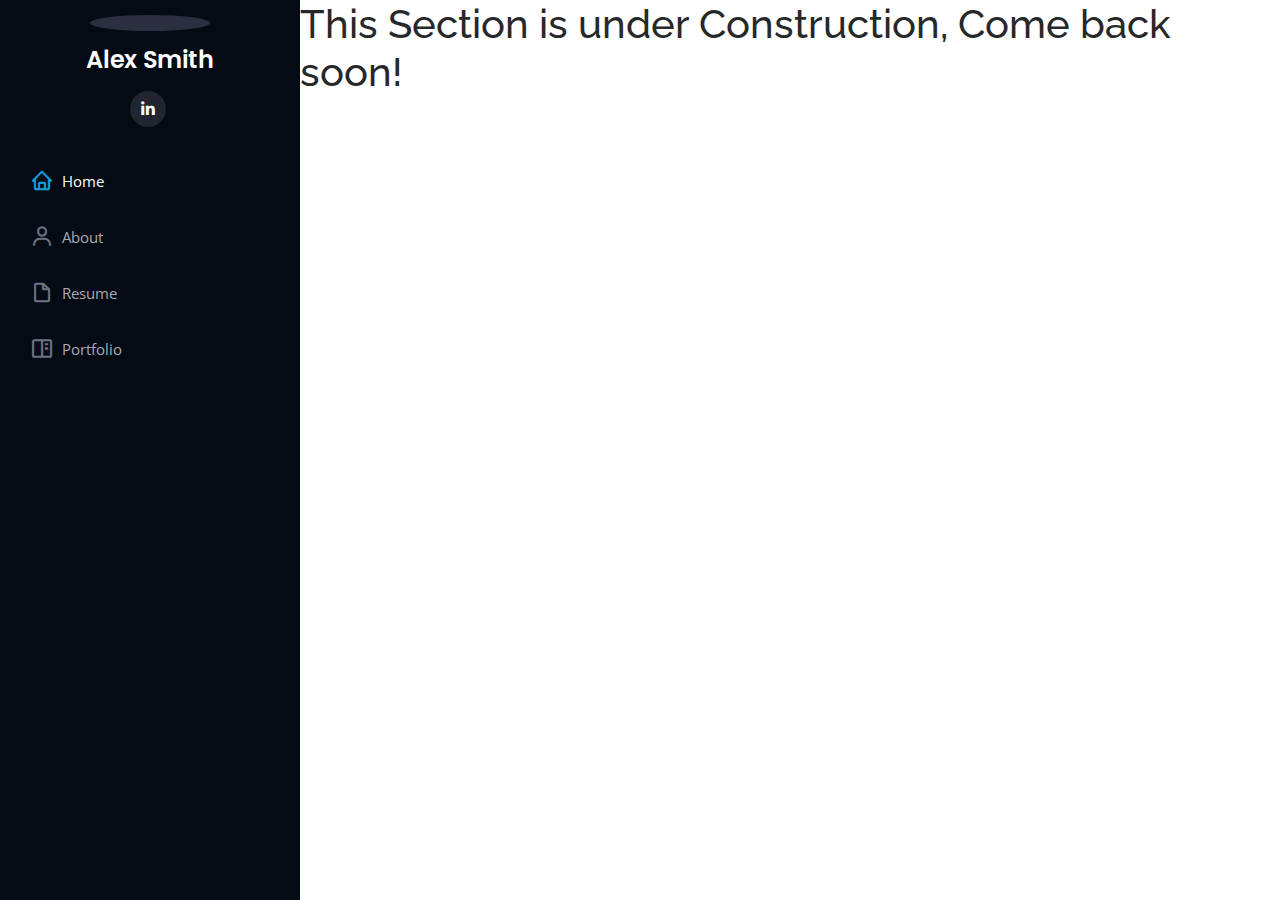
==== commit 762152f1: "COMMIT" ====
--- a/portfolio-details.html
+++ b/portfolio-details.html
@@ -48,23 +48,16 @@
         <img src="assets/img/profile-img.jpg" alt="" class="img-fluid rounded-circle">
         <h1 class="text-light"><a href="index.html">Alex Smith</a></h1>
         <div class="social-links mt-3 text-center">
-          <a href="#" class="twitter"><i class="bx bxl-twitter"></i></a>
-          <a href="#" class="facebook"><i class="bx bxl-facebook"></i></a>
-          <a href="#" class="instagram"><i class="bx bxl-instagram"></i></a>
-          <a href="#" class="google-plus"><i class="bx bxl-skype"></i></a>
-          <a href="#" class="linkedin"><i class="bx bxl-linkedin"></i></a>
+          <a href="linkedin.com/in/adam-paslawski-098b53162" class="linkedin"><i class="bx bxl-linkedin"></i></a>
         </div>
       </div>
 
       <nav class="nav-menu">
         <ul>
           <li class="active"><a href="index.html"><i class="bx bx-home"></i> <span>Home</span></a></li>
-          <li><a href="#about"><i class="bx bx-user"></i> <span>About</span></a></li>
-          <li><a href="#resume"><i class="bx bx-file-blank"></i> <span>Resume</span></a></li>
-          <li><a href="#portfolio"><i class="bx bx-book-content"></i> Portfolio</a></li>
-          <li><a href="#services"><i class="bx bx-server"></i> Services</a></li>
-          <li><a href="#contact"><i class="bx bx-envelope"></i> Contact</a></li>
-
+          <li><a href="index.html#about"><i class="bx bx-user"></i> <span>About</span></a></li>
+          <li><a href="index.html#resume"><i class="bx bx-file-blank"></i> <span>Resume</span></a></li>
+          <li><a href="index.html#portfolio"><i class="bx bx-book-content"></i> Portfolio</a></li>
         </ul>
       </nav><!-- .nav-menu -->
       <button type="button" class="mobile-nav-toggle d-xl-none"><i class="icofont-navigation-menu"></i></button>
@@ -73,9 +66,9 @@
   </header><!-- End Header -->
 
   <main id="main">
-
+    <h1>This Section is under Construction, Come back soon!</h1>
     <!-- ======= Breadcrumbs ======= -->
-    <section id="breadcrumbs" class="breadcrumbs">
+    <!-- <section id="breadcrumbs" class="breadcrumbs">
       <div class="container">
 
         <div class="d-flex justify-content-between align-items-center">
@@ -87,10 +80,11 @@
         </div>
 
       </div>
-    </section><!-- End Breadcrumbs -->
+    </section> -->
+    <!-- End Breadcrumbs -->
 
     <!-- ======= Portfolio Details Section ======= -->
-    <section id="portfolio-details" class="portfolio-details">
+    <!-- <section id="portfolio-details" class="portfolio-details">
       <div class="container">
 
         <div class="portfolio-details-container">
@@ -121,7 +115,8 @@
         </div>
 
       </div>
-    </section><!-- End Portfolio Details Section -->
+    </section> -->
+    <!-- End Portfolio Details Section -->
 
   </main><!-- End #main -->
 
@@ -129,14 +124,14 @@
   <footer id="footer">
     <div class="container">
       <div class="copyright">
-        &copy; Copyright <strong><span>iPortfolio</span></strong>
+        <!-- &copy; Copyright <strong><span>iPortfolio</span></strong> -->
       </div>
       <div class="credits">
         <!-- All the links in the footer should remain intact. -->
         <!-- You can delete the links only if you purchased the pro version. -->
         <!-- Licensing information: https://bootstrapmade.com/license/ -->
         <!-- Purchase the pro version with working PHP/AJAX contact form: https://bootstrapmade.com/iportfolio-bootstrap-portfolio-websites-template/ -->
-        Designed by <a href="https://bootstrapmade.com/">BootstrapMade</a>
+        <!-- Designed by <a href="https://bootstrapmade.com/">BootstrapMade</a> -->
       </div>
     </div>
   </footer><!-- End  Footer -->
--- a/assets/css/style.css
+++ b/assets/css/style.css
@@ -24,6 +24,39 @@
 
 h1, h2, h3, h4, h5, h6 {
   font-family: "Raleway", sans-serif;
+}
+/*--------------------------------------------------------------
+# Quotations
+--------------------------------------------------------------*/
+
+blockquote {
+  font-family: Georgia, serif;
+  font-size: 18px;
+  font-style: italic;
+  width: 500px;
+  margin: 0.25em 0;
+  padding: 0.35em 40px;
+  line-height: 1.45;
+  position: relative;
+  color: #383838;
+}
+
+blockquote:before {
+  display: block;
+  padding-left: 10px;
+  content: "\201C";
+  font-size: 80px;
+  position: absolute;
+  left: -20px;
+  top: -20px;
+  color: #7a7a7a;
+}
+
+blockquote cite {
+  color: #999999;
+  font-size: 14px;
+  display: block;
+  margin-top: 5px;
 }
 
 /*--------------------------------------------------------------
@@ -286,6 +319,7 @@
 
 .section-title {
   padding-bottom: 30px;
+  min-height: 15vh;
 }
 
 .section-title h2 {
@@ -339,7 +373,6 @@
 .about .content p:last-child {
   margin-bottom: 0;
 }
-
 /*--------------------------------------------------------------
 # Facts
 --------------------------------------------------------------*/
@@ -389,42 +422,6 @@
 .facts .count-box a:hover {
   color: #1f5297;
 }
-
-/*--------------------------------------------------------------
-# Akills
---------------------------------------------------------------*/
-.skills .progress {
-  height: 50px;
-  display: block;
-  background: none;
-}
-
-.skills .progress .skill {
-  padding: 0;
-  margin: 0 0 6px 0;
-  text-transform: uppercase;
-  display: block;
-  font-weight: 600;
-  font-family: "Poppins", sans-serif;
-  color: #050d18;
-}
-
-.skills .progress .skill .val {
-  float: right;
-  font-style: normal;
-}
-
-.skills .progress-bar-wrap {
-  background: #dce8f8;
-}
-
-.skills .progress-bar {
-  width: 1px;
-  height: 10px;
-  transition: .9s;
-  background-color: #149ddd;
-}
-
 /*--------------------------------------------------------------
 # Resume
 --------------------------------------------------------------*/
@@ -485,6 +482,7 @@
   background: #fff;
   border: 2px solid #1f5297;
 }
+
 
 /*--------------------------------------------------------------
 # Portfolio
@@ -585,376 +583,6 @@
   opacity: 1;
   bottom: 0;
 }
-
-/*--------------------------------------------------------------
-# Services
---------------------------------------------------------------*/
-.services .icon-box {
-  margin-bottom: 20px;
-}
-
-.services .icon {
-  float: left;
-  display: flex;
-  align-items: center;
-  justify-content: center;
-  width: 54px;
-  height: 54px;
-  background: #149ddd;
-  border-radius: 50%;
-  transition: 0.5s;
-  border: 1px solid #149ddd;
-}
-
-.services .icon i {
-  color: #fff;
-  font-size: 24px;
-}
-
-.services .icon-box:hover .icon {
-  background: #fff;
-}
-
-.services .icon-box:hover .icon i {
-  color: #149ddd;
-}
-
-.services .title {
-  margin-left: 80px;
-  font-weight: 700;
-  margin-bottom: 15px;
-  font-size: 18px;
-}
-
-.services .title a {
-  color: #343a40;
-}
-
-.services .title a:hover {
-  color: #149ddd;
-}
-
-.services .description {
-  margin-left: 80px;
-  line-height: 24px;
-  font-size: 14px;
-}
-
-/*--------------------------------------------------------------
-# Testimonials
---------------------------------------------------------------*/
-.testimonials .testimonial-item {
-  box-sizing: content-box;
-  text-align: center;
-  min-height: 320px;
-}
-
-.testimonials .testimonial-item .testimonial-img {
-  width: 90px;
-  border-radius: 50%;
-  margin: 0 auto;
-}
-
-.testimonials .testimonial-item h3 {
-  font-size: 18px;
-  font-weight: bold;
-  margin: 10px 0 5px 0;
-  color: #111;
-}
-
-.testimonials .testimonial-item h4 {
-  font-size: 14px;
-  color: #999;
-  margin: 0;
-}
-
-.testimonials .testimonial-item .quote-icon-left, .testimonials .testimonial-item .quote-icon-right {
-  color: #c3e8fa;
-  font-size: 26px;
-}
-
-.testimonials .testimonial-item .quote-icon-left {
-  display: inline-block;
-  left: -5px;
-  position: relative;
-}
-
-.testimonials .testimonial-item .quote-icon-right {
-  display: inline-block;
-  right: -5px;
-  position: relative;
-  top: 10px;
-}
-
-.testimonials .testimonial-item p {
-  font-style: italic;
-  margin: 0 15px 15px 15px;
-  padding: 20px;
-  background: #fff;
-  position: relative;
-  margin-bottom: 35px;
-  border-radius: 6px;
-  box-shadow: 0px 2px 15px rgba(0, 0, 0, 0.1);
-}
-
-.testimonials .testimonial-item p::after {
-  content: "";
-  width: 0;
-  height: 0;
-  border-top: 20px solid #fff;
-  border-right: 20px solid transparent;
-  border-left: 20px solid transparent;
-  position: absolute;
-  bottom: -20px;
-  left: calc(50% - 20px);
-}
-
-.testimonials .owl-nav, .testimonials .owl-dots {
-  margin-top: 5px;
-  text-align: center;
-}
-
-.testimonials .owl-dot {
-  display: inline-block;
-  margin: 0 5px;
-  width: 12px;
-  height: 12px;
-  border-radius: 50%;
-  background-color: #ddd !important;
-}
-
-.testimonials .owl-dot.active {
-  background-color: #149ddd !important;
-}
-
-@media (max-width: 767px) {
-  .testimonials {
-    margin: 30px 10px;
-  }
-}
-
-/*--------------------------------------------------------------
-# Contact
---------------------------------------------------------------*/
-.contact {
-  padding-bottom: 130px;
-}
-
-.contact .info {
-  padding: 30px;
-  background: #fff;
-  width: 100%;
-  box-shadow: 0 0 24px 0 rgba(0, 0, 0, 0.12);
-}
-
-.contact .info i {
-  font-size: 20px;
-  color: #149ddd;
-  float: left;
-  width: 44px;
-  height: 44px;
-  background: #dff3fc;
-  display: flex;
-  justify-content: center;
-  align-items: center;
-  border-radius: 50px;
-  transition: all 0.3s ease-in-out;
-}
-
-.contact .info h4 {
-  padding: 0 0 0 60px;
-  font-size: 22px;
-  font-weight: 600;
-  margin-bottom: 5px;
-  color: #050d18;
-}
-
-.contact .info p {
-  padding: 0 0 10px 60px;
-  margin-bottom: 20px;
-  font-size: 14px;
-  color: #173b6c;
-}
-
-.contact .info .email p {
-  padding-top: 5px;
-}
-
-.contact .info .social-links {
-  padding-left: 60px;
-}
-
-.contact .info .social-links a {
-  font-size: 18px;
-  display: inline-block;
-  background: #333;
-  color: #fff;
-  line-height: 1;
-  padding: 8px 0;
-  border-radius: 50%;
-  text-align: center;
-  width: 36px;
-  height: 36px;
-  transition: 0.3s;
-  margin-right: 10px;
-}
-
-.contact .info .social-links a:hover {
-  background: #149ddd;
-  color: #fff;
-}
-
-.contact .info .email:hover i, .contact .info .address:hover i, .contact .info .phone:hover i {
-  background: #149ddd;
-  color: #fff;
-}
-
-.contact .php-email-form {
-  width: 100%;
-  padding: 30px;
-  background: #fff;
-  box-shadow: 0 0 24px 0 rgba(0, 0, 0, 0.12);
-}
-
-.contact .php-email-form .form-group {
-  padding-bottom: 8px;
-}
-
-.contact .php-email-form .validate {
-  display: none;
-  color: red;
-  margin: 0 0 15px 0;
-  font-weight: 400;
-  font-size: 13px;
-}
-
-.contact .php-email-form .error-message {
-  display: none;
-  color: #fff;
-  background: #ed3c0d;
-  text-align: center;
-  padding: 15px;
-  font-weight: 600;
-}
-
-.contact .php-email-form .sent-message {
-  display: none;
-  color: #fff;
-  background: #18d26e;
-  text-align: center;
-  padding: 15px;
-  font-weight: 600;
-}
-
-.contact .php-email-form .loading {
-  display: none;
-  background: #fff;
-  text-align: center;
-  padding: 15px;
-}
-
-.contact .php-email-form .loading:before {
-  content: "";
-  display: inline-block;
-  border-radius: 50%;
-  width: 24px;
-  height: 24px;
-  margin: 0 10px -6px 0;
-  border: 3px solid #18d26e;
-  border-top-color: #eee;
-  -webkit-animation: animate-loading 1s linear infinite;
-  animation: animate-loading 1s linear infinite;
-}
-
-.contact .php-email-form input, .contact .php-email-form textarea {
-  border-radius: 0;
-  box-shadow: none;
-  font-size: 14px;
-}
-
-.contact .php-email-form input {
-  height: 44px;
-}
-
-.contact .php-email-form textarea {
-  padding: 10px 12px;
-}
-
-.contact .php-email-form button[type="submit"] {
-  background: #149ddd;
-  border: 0;
-  padding: 10px 24px;
-  color: #fff;
-  transition: 0.4s;
-  border-radius: 4px;
-}
-
-.contact .php-email-form button[type="submit"]:hover {
-  background: #37b3ed;
-}
-
-@-webkit-keyframes animate-loading {
-  0% {
-    transform: rotate(0deg);
-  }
-  100% {
-    transform: rotate(360deg);
-  }
-}
-
-@keyframes animate-loading {
-  0% {
-    transform: rotate(0deg);
-  }
-  100% {
-    transform: rotate(360deg);
-  }
-}
-
-/*--------------------------------------------------------------
-# Breadcrumbs
---------------------------------------------------------------*/
-.breadcrumbs {
-  padding: 40px 0;
-}
-
-.breadcrumbs h2 {
-  font-size: 26px;
-  font-weight: 300;
-}
-
-.breadcrumbs ol {
-  display: flex;
-  flex-wrap: wrap;
-  list-style: none;
-  padding: 0;
-  margin: 0;
-  font-size: 15px;
-}
-
-.breadcrumbs ol li + li {
-  padding-left: 10px;
-}
-
-.breadcrumbs ol li + li::before {
-  display: inline-block;
-  padding-right: 10px;
-  color: #0e2442;
-  content: "/";
-}
-
-@media (max-width: 768px) {
-  .breadcrumbs .d-flex {
-    display: block !important;
-  }
-  .breadcrumbs ol {
-    display: block;
-  }
-  .breadcrumbs ol li {
-    display: inline-block;
-  }
-}
-
 /*--------------------------------------------------------------
 # Portfolio Details
 --------------------------------------------------------------*/
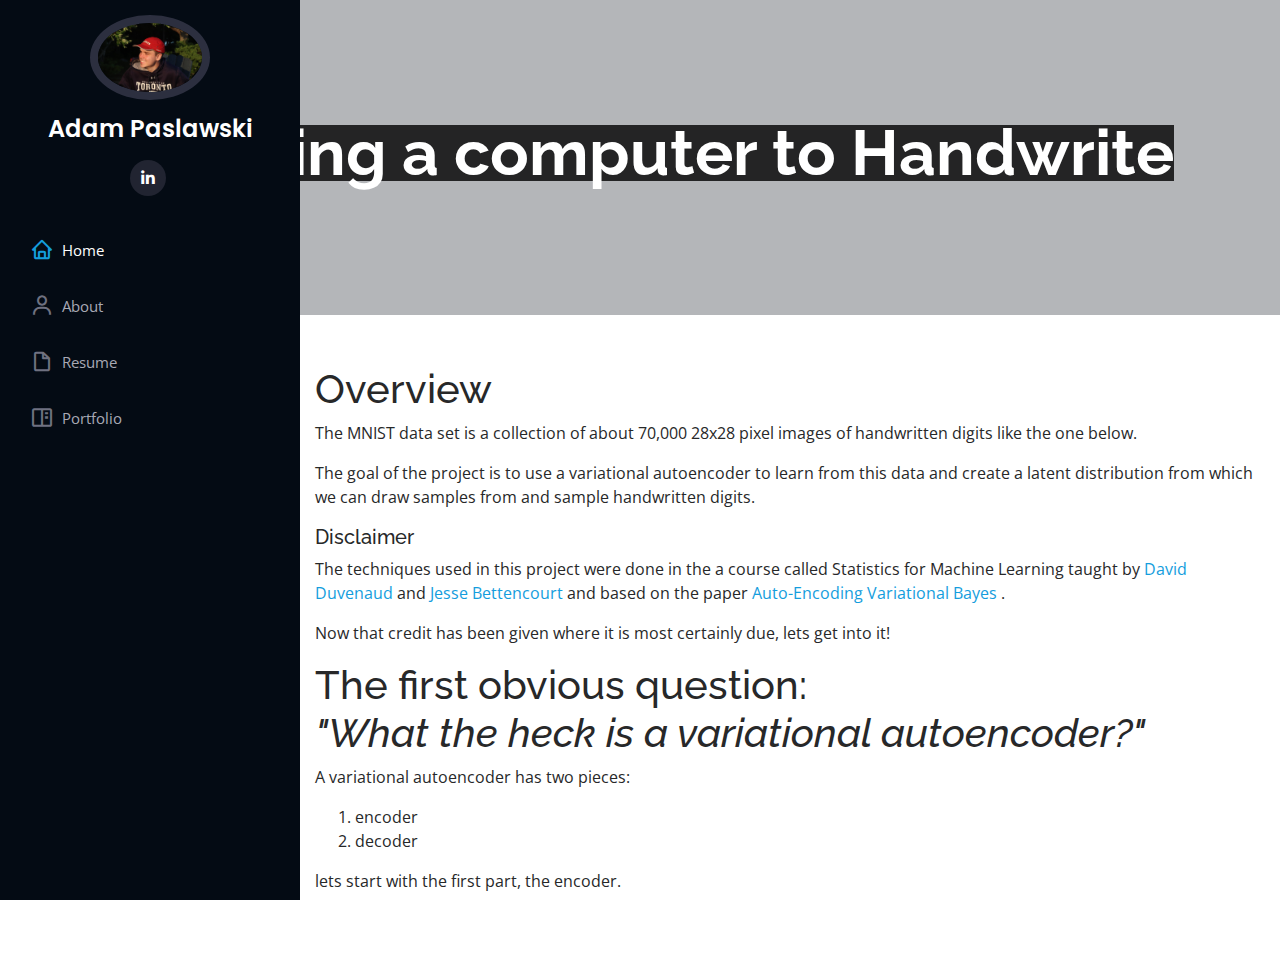
==== commit ffdb951e: "Added a project, cleaned up some code" ====
--- a/portfolio-details.html
+++ b/portfolio-details.html
@@ -5,13 +5,13 @@
   <meta charset="utf-8">
   <meta content="width=device-width, initial-scale=1.0" name="viewport">
 
-  <title>Portfolio Details - iPortfolio Bootstrap Template</title>
-  <meta content="" name="descriptison">
-  <meta content="" name="keywords">
+  <title>MNIST Data-Set</title>
+  <meta name="Description" content="Analysis of the MNIST data set using a variational Autoencoder" >
+  <meta name="Machine Learning" content="Variational Autoencoder" >
 
   <!-- Favicons -->
   <link href="assets/img/favicon.png" rel="icon">
-  <link href="assets/img/apple-touch-icon.png" rel="apple-touch-icon">
+  <link href="assets/img/favicon.png" rel="apple-touch-icon">
 
   <!-- Google Fonts -->
   <link href="https://fonts.googleapis.com/css?family=Open+Sans:300,300i,400,400i,600,600i,700,700i|Raleway:300,300i,400,400i,500,500i,600,600i,700,700i|Poppins:300,300i,400,400i,500,500i,600,600i,700,700i" rel="stylesheet">
@@ -26,13 +26,6 @@
 
   <!-- Template Main CSS File -->
   <link href="assets/css/style.css" rel="stylesheet">
-
-  <!-- =======================================================
-  * Template Name: iPortfolio - v1.2.1
-  * Template URL: https://bootstrapmade.com/iportfolio-bootstrap-portfolio-websites-template/
-  * Author: BootstrapMade.com
-  * License: https://bootstrapmade.com/license/
-  ======================================================== -->
 </head>
 
 <body>
@@ -45,8 +38,8 @@
     <div class="d-flex flex-column">
 
       <div class="profile">
-        <img src="assets/img/profile-img.jpg" alt="" class="img-fluid rounded-circle">
-        <h1 class="text-light"><a href="index.html">Alex Smith</a></h1>
+        <img src="assets/img/profile-img2.jpg" alt="" class="img-fluid rounded-circle">
+        <h1 class="text-light"><a href="index.html">Adam Paslawski</a></h1>
         <div class="social-links mt-3 text-center">
           <a href="linkedin.com/in/adam-paslawski-098b53162" class="linkedin"><i class="bx bxl-linkedin"></i></a>
         </div>
@@ -61,79 +54,60 @@
         </ul>
       </nav><!-- .nav-menu -->
       <button type="button" class="mobile-nav-toggle d-xl-none"><i class="icofont-navigation-menu"></i></button>
-
     </div>
   </header><!-- End Header -->
+    <!-- ======= Hero Section ======= -->
+    <section id="hero-p" class="hero-2 d-flex flex-column justify-content-center align-items-center">
+      <div class="hero-container" data-aos="fade-in">
+        <h1>Teaching a computer to Handwrite</h1>
+      </div>
+    </section><!-- End Hero -->
 
   <main id="main">
-    <h1>This Section is under Construction, Come back soon!</h1>
-    <!-- ======= Breadcrumbs ======= -->
-    <!-- <section id="breadcrumbs" class="breadcrumbs">
+    <!-- ======= Portfolio Details Section ======= -->
+    <section id="portfolio-details" class="portfolio-details">
       <div class="container">
-
-        <div class="d-flex justify-content-between align-items-center">
-          <h2>Portfoio Details</h2>
+        <div class="portfolio-details-container">
+        </div>
+        <div class="portfolio-description">
+          <h1>Overview</h1>
+          <p>
+            The MNIST data set is a collection of about 70,000 28x28 pixel images of handwritten digits like the one below.
+          </p>
+          <div class="row" data-aos="fade-up">
+            <div class="col-lg-12 d-flex justify-content-center">
+              <img src="assets/img/portfolio/entire9.png" alt="">
+            </div>
+          </div>
+          <p>
+            The goal of the project is to use a variational autoencoder to learn from this data and create a latent distribution from which we can draw samples from and sample handwritten digits.
+          </p>
+          <h5>Disclaimer</h5>
+          <p>
+            The techniques used in this project were done in the a course called Statistics
+             for Machine Learning taught by <a href="http://www.cs.toronto.edu/~duvenaud/">David Duvenaud</a>
+            and <a href="http://www.jessebett.com/">Jesse Bettencourt</a> and based on the paper <a href="https://arxiv.org/pdf/1312.6114.pdf">Auto-Encoding Variational Bayes
+            </a>.
+          </p>
+          <p>Now that credit has been given where it is most certainly due, lets get into it!</p>
+          <h1>The first obvious question:</br><em>"What the heck is a variational autoencoder?"</em></h1>
+          <p>A variational autoencoder has two pieces:</p>
           <ol>
-            <li><a href="index.html">Home</a></li>
-            <li>Portfoio Details</li>
+            <li>encoder</li>
+            <li>decoder</li>
           </ol>
+          <p>lets start with the first part, the encoder.</p>
+          
         </div>
-
       </div>
-    </section> -->
-    <!-- End Breadcrumbs -->
-
-    <!-- ======= Portfolio Details Section ======= -->
-    <!-- <section id="portfolio-details" class="portfolio-details">
-      <div class="container">
-
-        <div class="portfolio-details-container">
-
-          <div class="owl-carousel portfolio-details-carousel">
-            <img src="assets/img/portfolio-details-1.jpg" class="img-fluid" alt="">
-            <img src="assets/img/portfolio-details-2.jpg" class="img-fluid" alt="">
-            <img src="assets/img/portfolio-details-3.jpg" class="img-fluid" alt="">
-          </div>
-
-          <div class="portfolio-info">
-            <h3>Project information</h3>
-            <ul>
-              <li><strong>Category</strong>: Web design</li>
-              <li><strong>Client</strong>: ASU Company</li>
-              <li><strong>Project date</strong>: 01 March, 2020</li>
-              <li><strong>Project URL</strong>: <a href="#">www.example.com</a></li>
-            </ul>
-          </div>
-
-        </div>
-
-        <div class="portfolio-description">
-          <h2>This is an example of portfolio detail</h2>
-          <p>
-            Autem ipsum nam porro corporis rerum. Quis eos dolorem eos itaque inventore commodi labore quia quia. Exercitationem repudiandae officiis neque suscipit non officia eaque itaque enim. Voluptatem officia accusantium nesciunt est omnis tempora consectetur dignissimos. Sequi nulla at esse enim cum deserunt eius.
-          </p>
-        </div>
-
-      </div>
-    </section> -->
+    </section>
     <!-- End Portfolio Details Section -->
 
   </main><!-- End #main -->
 
   <!-- ======= Footer ======= -->
   <footer id="footer">
-    <div class="container">
-      <div class="copyright">
-        <!-- &copy; Copyright <strong><span>iPortfolio</span></strong> -->
-      </div>
-      <div class="credits">
-        <!-- All the links in the footer should remain intact. -->
-        <!-- You can delete the links only if you purchased the pro version. -->
-        <!-- Licensing information: https://bootstrapmade.com/license/ -->
-        <!-- Purchase the pro version with working PHP/AJAX contact form: https://bootstrapmade.com/iportfolio-bootstrap-portfolio-websites-template/ -->
-        <!-- Designed by <a href="https://bootstrapmade.com/">BootstrapMade</a> -->
-      </div>
-    </div>
+
   </footer><!-- End  Footer -->
 
   <a href="#" class="back-to-top"><i class="icofont-simple-up"></i></a>
--- a/assets/css/style.css
+++ b/assets/css/style.css
@@ -20,11 +20,13 @@
 a:hover {
   color: #37b3ed;
   text-decoration: none;
+  background-color:rgba(0, 0, 0, 0.1);
 }
 
 h1, h2, h3, h4, h5, h6 {
   font-family: "Raleway", sans-serif;
 }
+
 /*--------------------------------------------------------------
 # Quotations
 --------------------------------------------------------------*/
@@ -265,6 +267,7 @@
   min-width: 300px;
 }
 
+
 #hero h1 {
   margin: 0 0 10px 0;
   font-size: 64px;
@@ -299,6 +302,76 @@
     line-height: 36px;
   }
   #hero h2 {
+    font-size: 18px;
+    line-height: 24px;
+    margin-bottom: 30px;
+  }
+}
+/*--------------------------------------------------------------
+# Portfolio Hero
+--------------------------------------------------------------*/
+#hero-p {
+  width: 100%;
+  height: 35vh;
+  background: url("../img/portfolio/mlp.png") top center;
+  background-size: cover;
+  background-position: center;
+}
+
+#hero-p:before {
+  content: "";
+  background: rgba(5, 13, 24, 0.3);
+  position: absolute;
+  bottom: 0;
+  top: 0;
+  left: 0;
+  right: 0;
+  z-index: 1;
+  height:35vh;
+}
+
+#hero-p .hero-container {
+  position: relative;
+  z-index: 2;
+  min-width: 300px;
+}
+
+
+#hero-p h1 {
+  margin: 0 0 10px 0;
+  font-size: 64px;
+  font-weight: 700;
+  line-height: 56px;
+  color: #fff;
+  background-color:rgba(0, 0, 0, 0.8);
+}
+
+#hero-p p {
+  color: #fff;
+  margin-bottom: 50px;
+  font-size: 26px;
+  font-family: "Poppins", sans-serif;
+}
+
+#hero-p p span {
+  color: #fff;
+  padding-bottom: 4px;
+  letter-spacing: 1px;
+  border-bottom: 3px solid #149ddd;
+}
+
+@media (min-width: 1024px) {
+  #hero-p {
+    background-attachment: fixed;
+  }
+}
+
+@media (max-width: 768px) {
+  #hero-p h1 {
+    font-size: 28px;
+    line-height: 36px;
+  }
+  #hero-p h2 {
     font-size: 18px;
     line-height: 24px;
     margin-bottom: 30px;
@@ -481,6 +554,17 @@
   top: 0;
   background: #fff;
   border: 2px solid #1f5297;
+}
+@media (max-width: 768px) {
+  .breadcrumbs .d-flex {
+    display: block !important;
+  }
+  .breadcrumbs ol {
+    display: block;
+  }
+  .breadcrumbs ol li {
+    display: inline-block;
+  }
 }
 
 
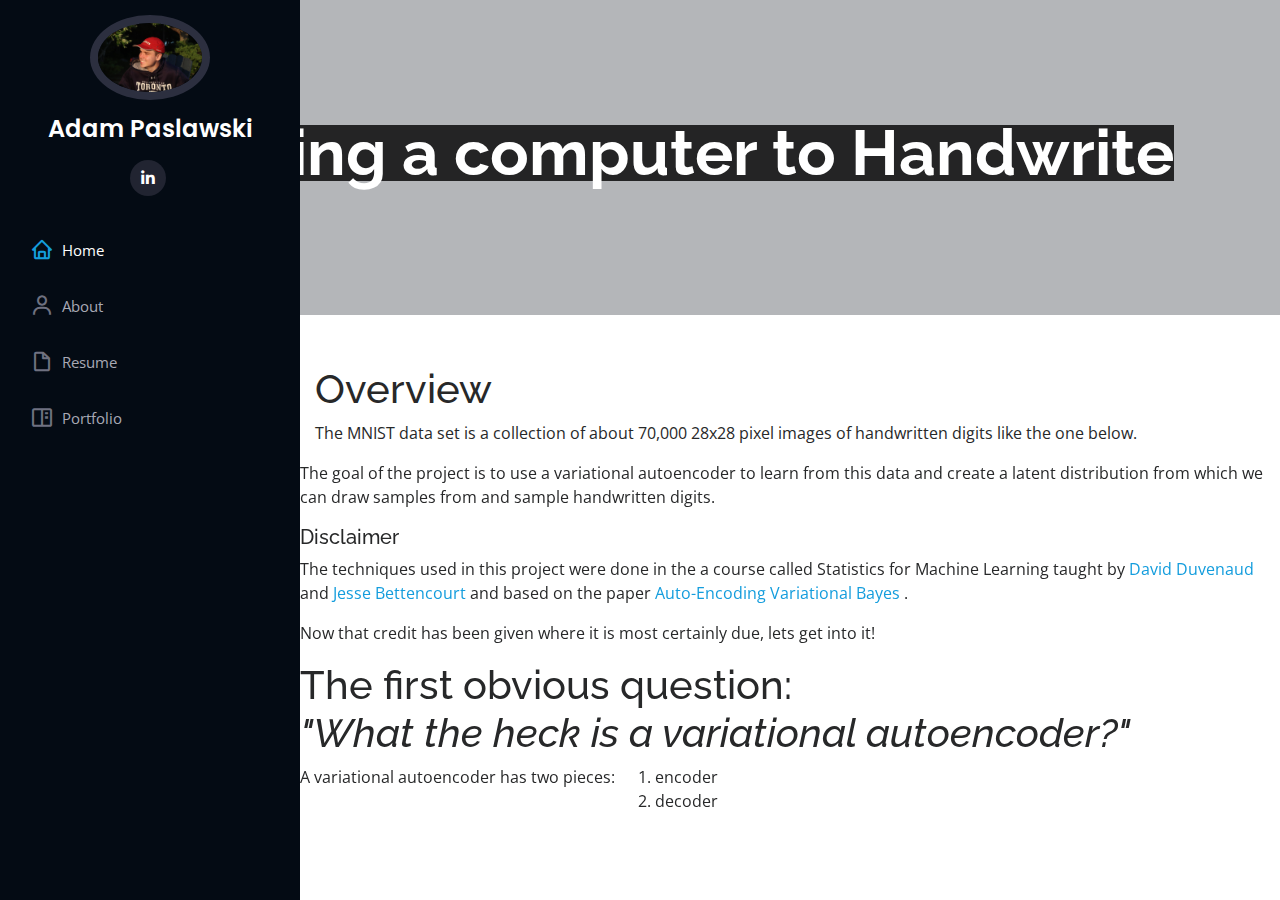
==== commit ddd285d5: "Changes to portfolio page" ====
--- a/portfolio-details.html
+++ b/portfolio-details.html
@@ -79,25 +79,27 @@
               <img src="assets/img/portfolio/entire9.png" alt="">
             </div>
           </div>
-          <p>
-            The goal of the project is to use a variational autoencoder to learn from this data and create a latent distribution from which we can draw samples from and sample handwritten digits.
-          </p>
-          <h5>Disclaimer</h5>
-          <p>
-            The techniques used in this project were done in the a course called Statistics
-             for Machine Learning taught by <a href="http://www.cs.toronto.edu/~duvenaud/">David Duvenaud</a>
-            and <a href="http://www.jessebett.com/">Jesse Bettencourt</a> and based on the paper <a href="https://arxiv.org/pdf/1312.6114.pdf">Auto-Encoding Variational Bayes
-            </a>.
-          </p>
-          <p>Now that credit has been given where it is most certainly due, lets get into it!</p>
-          <h1>The first obvious question:</br><em>"What the heck is a variational autoencoder?"</em></h1>
-          <p>A variational autoencoder has two pieces:</p>
-          <ol>
-            <li>encoder</li>
-            <li>decoder</li>
-          </ol>
-          <p>lets start with the first part, the encoder.</p>
-          
+          <div class="row" data-aos="fade-up">
+            <p>
+              The goal of the project is to use a variational autoencoder to learn from this data and create a latent distribution from which we can draw samples from and sample handwritten digits.
+            </p>
+            <h5>Disclaimer</h5>
+            <p>
+              The techniques used in this project were done in the a course called Statistics
+               for Machine Learning taught by <a href="http://www.cs.toronto.edu/~duvenaud/">David Duvenaud</a>
+              and <a href="http://www.jessebett.com/">Jesse Bettencourt</a> and based on the paper <a href="https://arxiv.org/pdf/1312.6114.pdf">Auto-Encoding Variational Bayes
+              </a>.
+            </p>
+            <p>Now that credit has been given where it is most certainly due, lets get into it!</p>
+          </div>
+          <div class="row" data-aos="fade-up">
+            <h1>The first obvious question:</br><em>"What the heck is a variational autoencoder?"</em></h1>
+            <p>A variational autoencoder has two pieces:</p>
+            <ol>
+              <li>encoder</li>
+              <li>decoder</li>
+            </ol>
+          </div>
         </div>
       </div>
     </section>
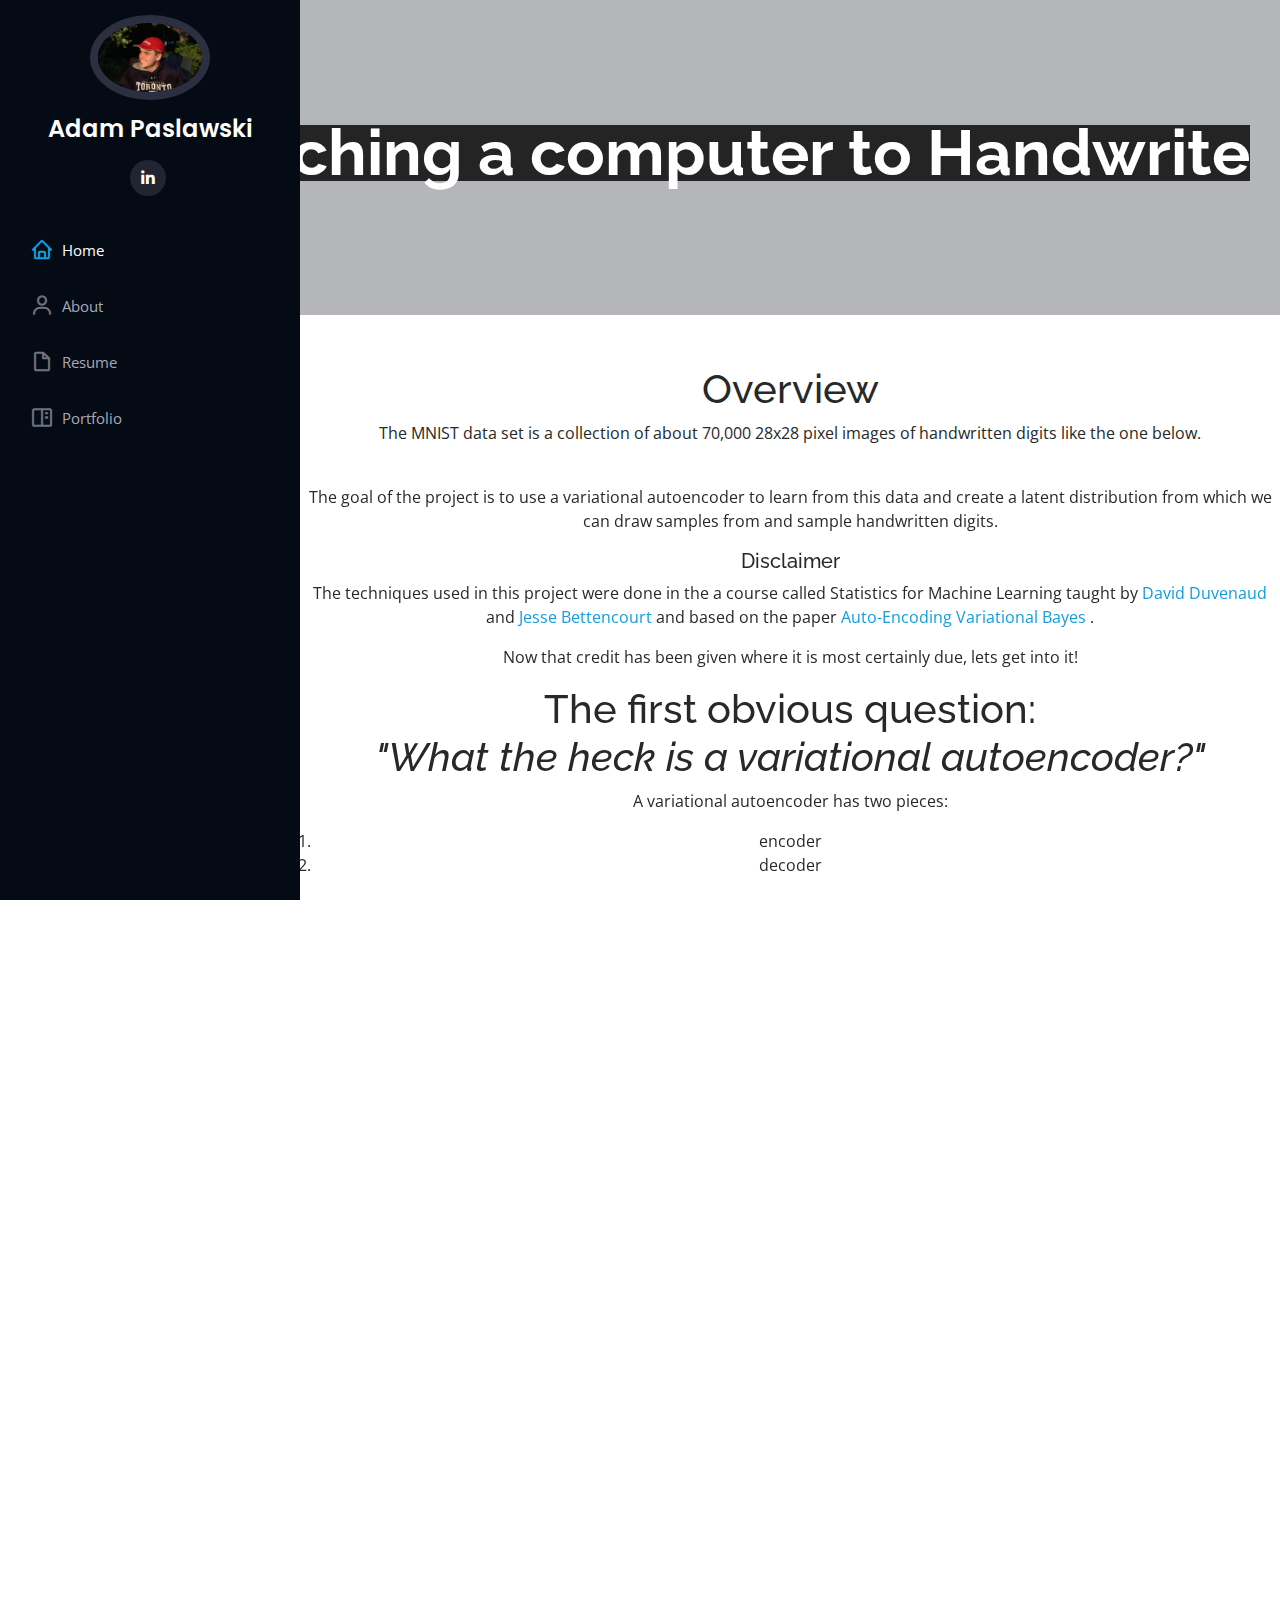
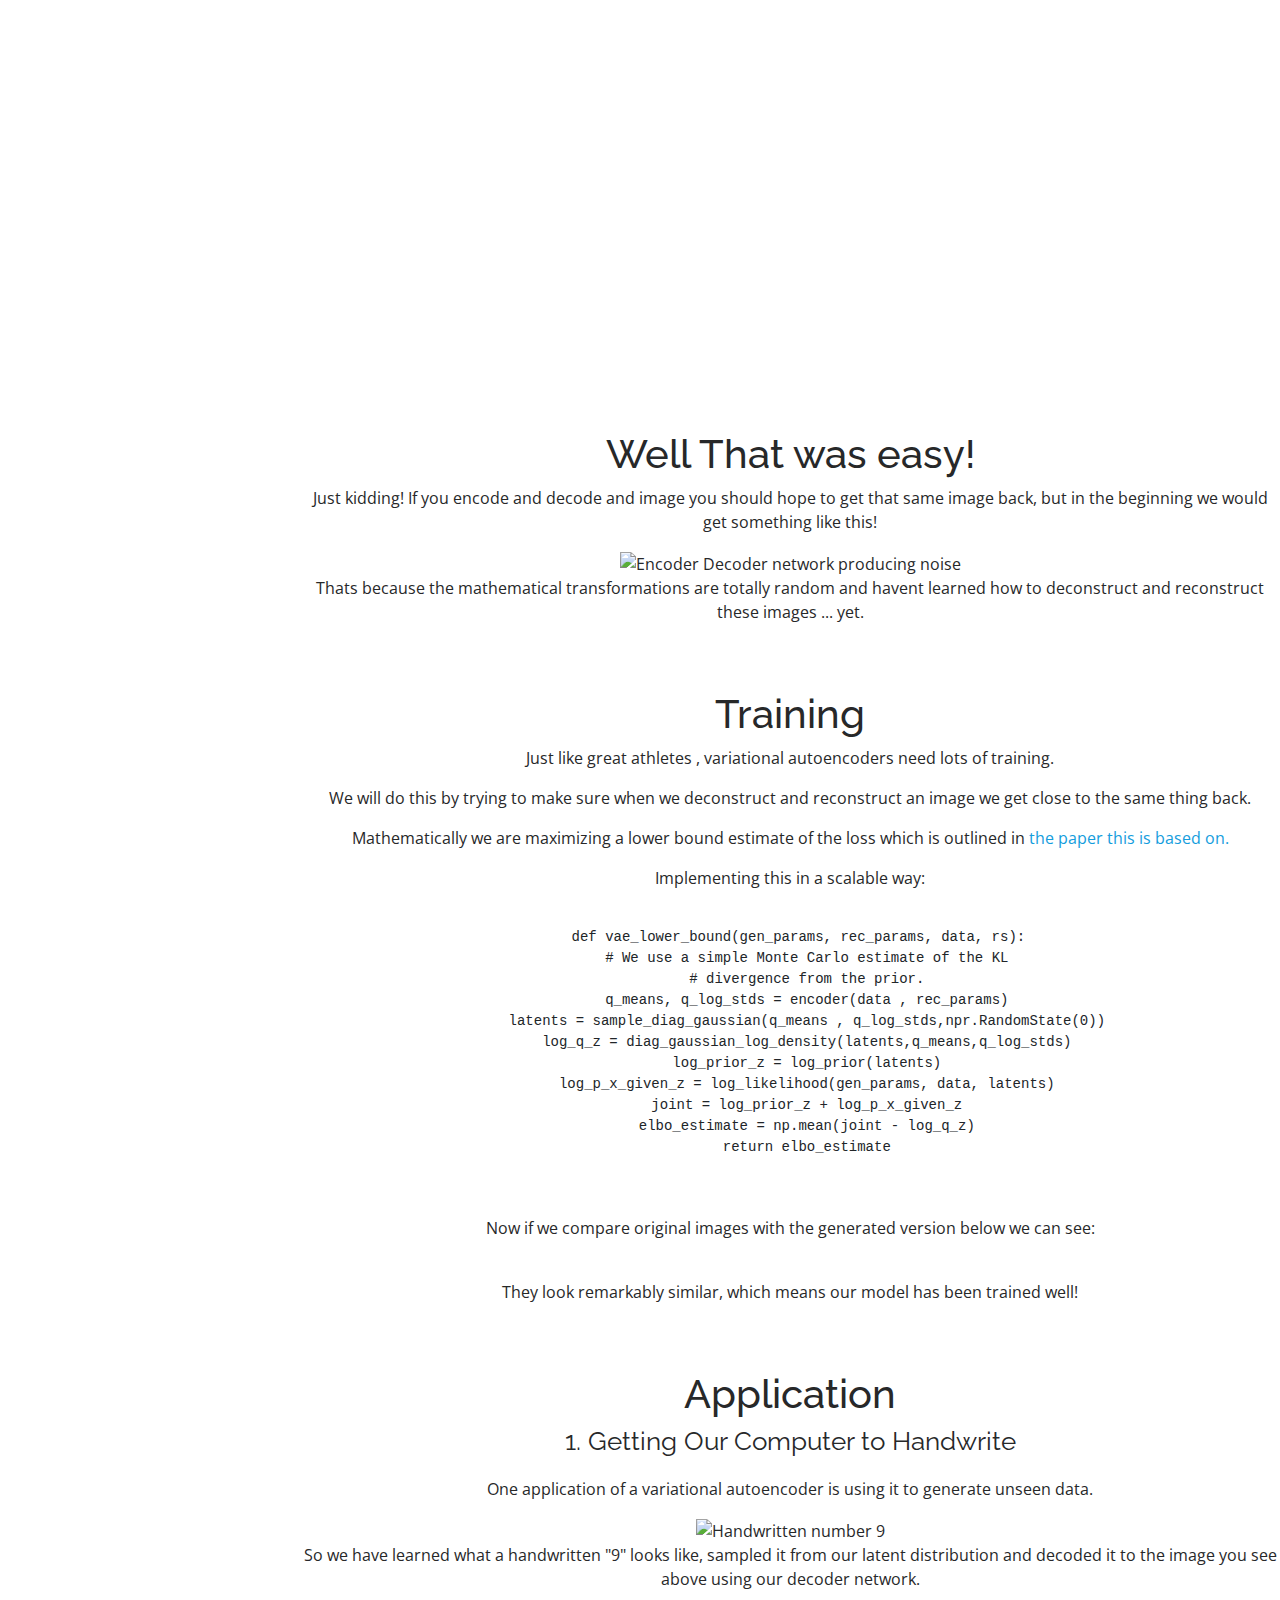
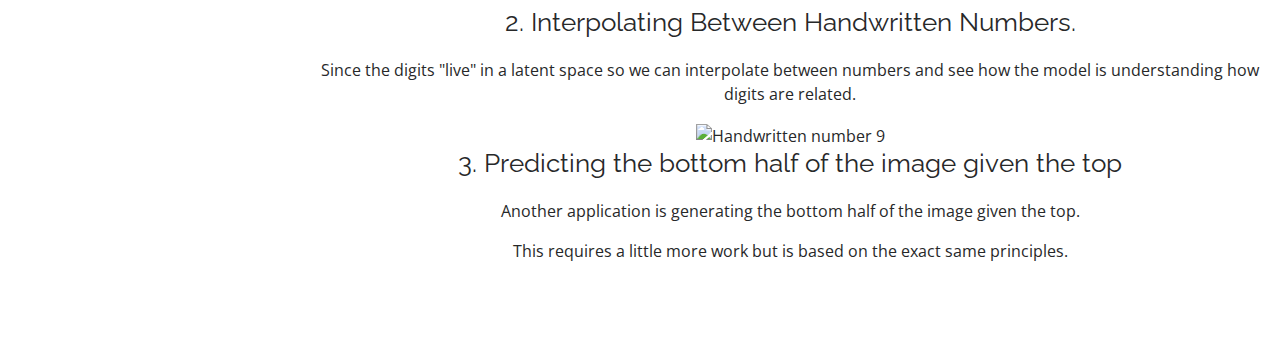
==== commit a235ef18: "Finished writing the MNIST report" ====
--- a/portfolio-details.html
+++ b/portfolio-details.html
@@ -59,51 +59,175 @@
     <!-- ======= Hero Section ======= -->
     <section id="hero-p" class="hero-2 d-flex flex-column justify-content-center align-items-center">
       <div class="hero-container" data-aos="fade-in">
-        <h1>Teaching a computer to Handwrite</h1>
+        <h1 class = "portfoli-title">Teaching a computer to Handwrite</h1>
       </div>
     </section><!-- End Hero -->
 
   <main id="main">
-    <!-- ======= Portfolio Details Section ======= -->
+    <!-- ======= Report Begins Here======= -->
     <section id="portfolio-details" class="portfolio-details">
       <div class="container">
-        <div class="portfolio-details-container">
-        </div>
-        <div class="portfolio-description">
-          <h1>Overview</h1>
-          <p>
+        <!-- OVERVIEW -->
+        <div class="portfolio-description">
+          <h1 class = "col-lg-12 text-center text-center">Overview</h1>
+          <p class = "col-lg-12 text-center text-center">
             The MNIST data set is a collection of about 70,000 28x28 pixel images of handwritten digits like the one below.
           </p>
-          <div class="row" data-aos="fade-up">
-            <div class="col-lg-12 d-flex justify-content-center">
-              <img src="assets/img/portfolio/entire9.png" alt="">
-            </div>
-          </div>
-          <div class="row" data-aos="fade-up">
-            <p>
+          <div class="row" data-aos="fade-left">
+            <div class="container text-center">
+              <img class = "col-lg-12 text-center square-img" src="assets/img/portfolio/vae/entire9.png" alt="">
+            </div>
+            <p class = "col-lg-12 text-center text-center">
               The goal of the project is to use a variational autoencoder to learn from this data and create a latent distribution from which we can draw samples from and sample handwritten digits.
             </p>
-            <h5>Disclaimer</h5>
-            <p>
+          </div>
+          <div class="row" data-aos="fade-left">
+            <h5 class = "col-lg-12 text-center text-center" >Disclaimer</h5>
+            <p class = "col-lg-12 text-center text-center">
               The techniques used in this project were done in the a course called Statistics
                for Machine Learning taught by <a href="http://www.cs.toronto.edu/~duvenaud/">David Duvenaud</a>
               and <a href="http://www.jessebett.com/">Jesse Bettencourt</a> and based on the paper <a href="https://arxiv.org/pdf/1312.6114.pdf">Auto-Encoding Variational Bayes
               </a>.
             </p>
-            <p>Now that credit has been given where it is most certainly due, lets get into it!</p>
-          </div>
-          <div class="row" data-aos="fade-up">
-            <h1>The first obvious question:</br><em>"What the heck is a variational autoencoder?"</em></h1>
-            <p>A variational autoencoder has two pieces:</p>
-            <ol>
+            <p class = "col-lg-12 text-center text-center">Now that credit has been given where it is most certainly due, lets get into it!</p>
+          </div>
+          <div class="row" data-aos="fade-left">
+            <h1 class = "col-lg-12 text-center text-center">The first obvious question:</br><em>"What the heck is a variational autoencoder?"</em></h1>
+            <p class = "col-lg-12 text-center text-center">A variational autoencoder has two pieces:</p>
+            <ol class = "col-lg-12 text-center text-center">
               <li>encoder</li>
               <li>decoder</li>
             </ol>
           </div>
         </div>
+
+
+        <!-- Encoder section -->
+        <div class="portfolio-description">
+          <div class="row" data-aos ="fade-left">
+            <h1 class = "col-lg-12 text-center text-center">The Encoder</h1>
+            <p class = "col-lg-12 text-center text-center">The Encoder takes a 28x28 pixel image and transforms those pixels with some fancy math to produce a latent representation of that image.</p>
+            <p class = "col-lg-12 text-center text-center">If you're not sure what <em>latent version</em> is, thats fine just think of it as a much smaller condensed version of the image, for this case were going from 784 dimensions  (784 pixels) down to a mean and standard deviation for a normal distribution.</p>
+            <div class="container text-center">
+              <img  class = "horrizontal-img col-lg-12 text-center" src="assets/img/portfolio/vae/encoder.png" alt="Encoder Network">
+            </div>
+            <p class = "col-lg-12 text-center text-center">Implemented like this:</p>
+            <div class="container text-center">
+              <pre>
+                <code>
+def neural_net_predict(params, inputs):
+"""Params is a list of (weights, bias) tuples.
+  inputs is an (N x D) matrix.
+  Applies batch normalization to every layer but the last."""
+for W, b in params:
+    outputs = np.dot(inputs, W) + b  # linear transformation
+    inputs = np.tanh(outputs)           # nonlinear transformation
+return outputs
+
+def nn_predict_gaussian(params, inputs):
+  #Returns means and diagonal variances
+  return unpack_gaussian_params(neural_net_predict(params, inputs))
+
+
+def encoder(x , rec_params):
+  return(nn_predict_gaussian(rec_params,x))
+                </code> 
+              </pre>
+            </div>
+        </div>
+
+
+
+        <!-- Decoder section -->
+        <div class="portfolio-description">
+          <div class="row" data-aos ="fade-left">
+            <h1 class = "col-lg-12 text-center text-center">The Decoder</h1>
+            <p class = "col-lg-12 text-center text-center">The decoder does the opposite in a sense. It takes an encoding of an image and <em>decodes</em> it to generate an image.</p>
+            <p class = "col-lg-12 text-center text-center">So it take a latent representation of an image and transforms it into a 28x28 greyscale image.</p>
+            <div class="container text-center">
+              <img class = "horrizontal-img" src="assets/img/portfolio/vae/decoder.png" alt="Decoder network">
+            </div>
+            <p class = "col-lg-12 text-center">Implemented like this:</p>
+            <div class="container text-center">
+              <pre>
+                <code>
+def decoder(params,z):
+  return(neural_net_predict(params,z))
+                </code> 
+              </pre>
+            </div>
+          </div>
+        </div>
+
+
+        <div class="portfolio-description ">
+          <div class="row" data-aoe = "fade-left">
+            <h1 class = " col-lg-12 text-center" >Well That was easy!</h1>
+            <p class = "col-lg-12 text-center">Just kidding! If you encode and decode and image you should hope to get that same image back, but in the beginning we would get something like this!</p>
+            <div class="container text-center">
+              <img class = "col-lg-12 text-center horrizontal-img" src="assets/img/portfolio/vae/decoder-foreal.jpg" alt="Encoder Decoder network producing noise">
+            </div>
+            <p class = "col-lg-12 text-center">Thats because the mathematical transformations are totally random and havent learned how to deconstruct and reconstruct these images ... yet.</p>
+          </div>
+        </div>
+
+        <div class="portfolio-description">
+          <div class="row" data-aoe = "fade-left">
+            <h1 class = "col-lg-12 text-center">Training</h1>
+            <p class = "col-lg-12 text-center">Just like great athletes , variational autoencoders need lots of training.</p>
+            <p class = "col-lg-12 text-center">We will do this by trying to make sure when we deconstruct and reconstruct an image we get close to the same thing back.</p>
+            <p class="col-lg-12 text-center">Mathematically we are maximizing a lower bound estimate of the loss which is outlined in <a href="https://arxiv.org/pdf/1312.6114.pdf">the paper this is based on.</a></p>
+            <p class="col-lg-12 text-center">Implementing this in a scalable  way:</p>
+            <div class="container text-center">
+              <pre>
+                <code>
+  def vae_lower_bound(gen_params, rec_params, data, rs):
+    # We use a simple Monte Carlo estimate of the KL
+    # divergence from the prior.
+    q_means, q_log_stds = encoder(data , rec_params)
+    latents = sample_diag_gaussian(q_means , q_log_stds,npr.RandomState(0))
+    log_q_z = diag_gaussian_log_density(latents,q_means,q_log_stds)
+    log_prior_z = log_prior(latents)
+    log_p_x_given_z = log_likelihood(gen_params, data, latents)
+    joint = log_prior_z + log_p_x_given_z
+    elbo_estimate = np.mean(joint - log_q_z)
+    return elbo_estimate
+                </code>
+              </pre>
+            </div>
+          </div>
+          <p class = "col-lg-12 text-center">Now if we compare original images with the generated version below we can see:</p>
+          <div class="container text-center">
+            <img class = "horrizontal-img", src="assets/img/portfolio/vae/2by10plot.png" alt="">
+          </div>
+          <p class="col-lg-12 text-center">They look remarkably similar, which means our model has been trained well!</p>
+        </div>
+        <div class="portfolio-description ">
+          <div class="row" data-aoe = "fade-left">
+            <h1 class="col-lg-12 text-center">Application</h1>
+            <!-- Application 1 -->
+            <h2 class = " col-lg-12 text-center" >1. Getting Our Computer to Handwrite</h1>
+            <p class = "col-lg-12 text-center">One application of a variational autoencoder is using it to generate unseen data.</p>
+            <div class="container text-center">
+              <img class = "square-img" src="assets/img/portfolio/vae/entire9-generated.png" alt="Handwritten number 9">
+            </div>
+            <p class = "col-lg-12 text-center">So we have learned what a handwritten "9" looks like, sampled it from our latent distribution and decoded it to the image you see above using our decoder network.</p>
+            <!-- Application 2 -->
+            <h2 class = " col-lg-12 text-center" >2. Interpolating Between Handwritten Numbers.</h1>
+            <p class = "col-lg-12 text-center">Since the digits "live" in  a latent space so we can interpolate between numbers and see how the model is understanding how digits are related.</p>
+            <div class="container text-center">
+              <img class = "horrizontal-img" src="assets/img/portfolio/vae/interpolation.png" alt="Handwritten number 9">
+            </div>
+            <!-- Application 3 -->
+            <h2 class = " col-lg-12 text-center" >3. Predicting the bottom half of the image given the top</h1>
+            <p class = "col-lg-12 text-center">Another application is generating the bottom half of the image given the top.</p>
+            <p class="col-lg-12 text-center">This requires a little more work but is based on the exact same principles.</p>
+            <!-- <img class = "square-img" src="assets/img/portfolio/vae/entire9-generated.png" alt="Handwritten number 9"> -->
+          </div>
+        </div>
       </div>
     </section>
-    <!-- End Portfolio Details Section -->
+    <!-- End Report -->
 
   </main><!-- End #main -->
 
--- a/assets/css/style.css
+++ b/assets/css/style.css
@@ -313,7 +313,7 @@
 #hero-p {
   width: 100%;
   height: 35vh;
-  background: url("../img/portfolio/mlp.png") top center;
+  background: url("../img/portfolio/vae/mlp.png") top center;
   background-size: cover;
   background-position: center;
 }
@@ -338,6 +338,7 @@
 
 
 #hero-p h1 {
+  padding-left:12vw;
   margin: 0 0 10px 0;
   font-size: 64px;
   font-weight: 700;
@@ -571,6 +572,10 @@
 /*--------------------------------------------------------------
 # Portfolio
 --------------------------------------------------------------*/
+.portfolio-title h1{
+  size:3rem;
+}
+
 .portfolio .portfolio-item {
   margin-bottom: 30px;
 }
@@ -673,6 +678,15 @@
 .portfolio-details {
   padding-top: 0;
 }
+.portfolio-details .square-img{
+  max-width:250px;
+}
+.portfolio-details .horrizontal-img{
+  max-width: 35rem;
+}
+.portfolio-details h1,p,h5{
+  z-index:1;
+}
 
 .portfolio-details .portfolio-details-container {
   position: relative;
@@ -743,6 +757,15 @@
 .portfolio-details .portfolio-description p {
   padding: 0;
 }
+
+.portfolio-description img{
+  width: 100%;
+}
+.portfolio-description h1,h2,p{
+  z-index: 1;
+}
+
+#
 
 @media (max-width: 768px) {
   .portfolio-details .portfolio-description h2 {
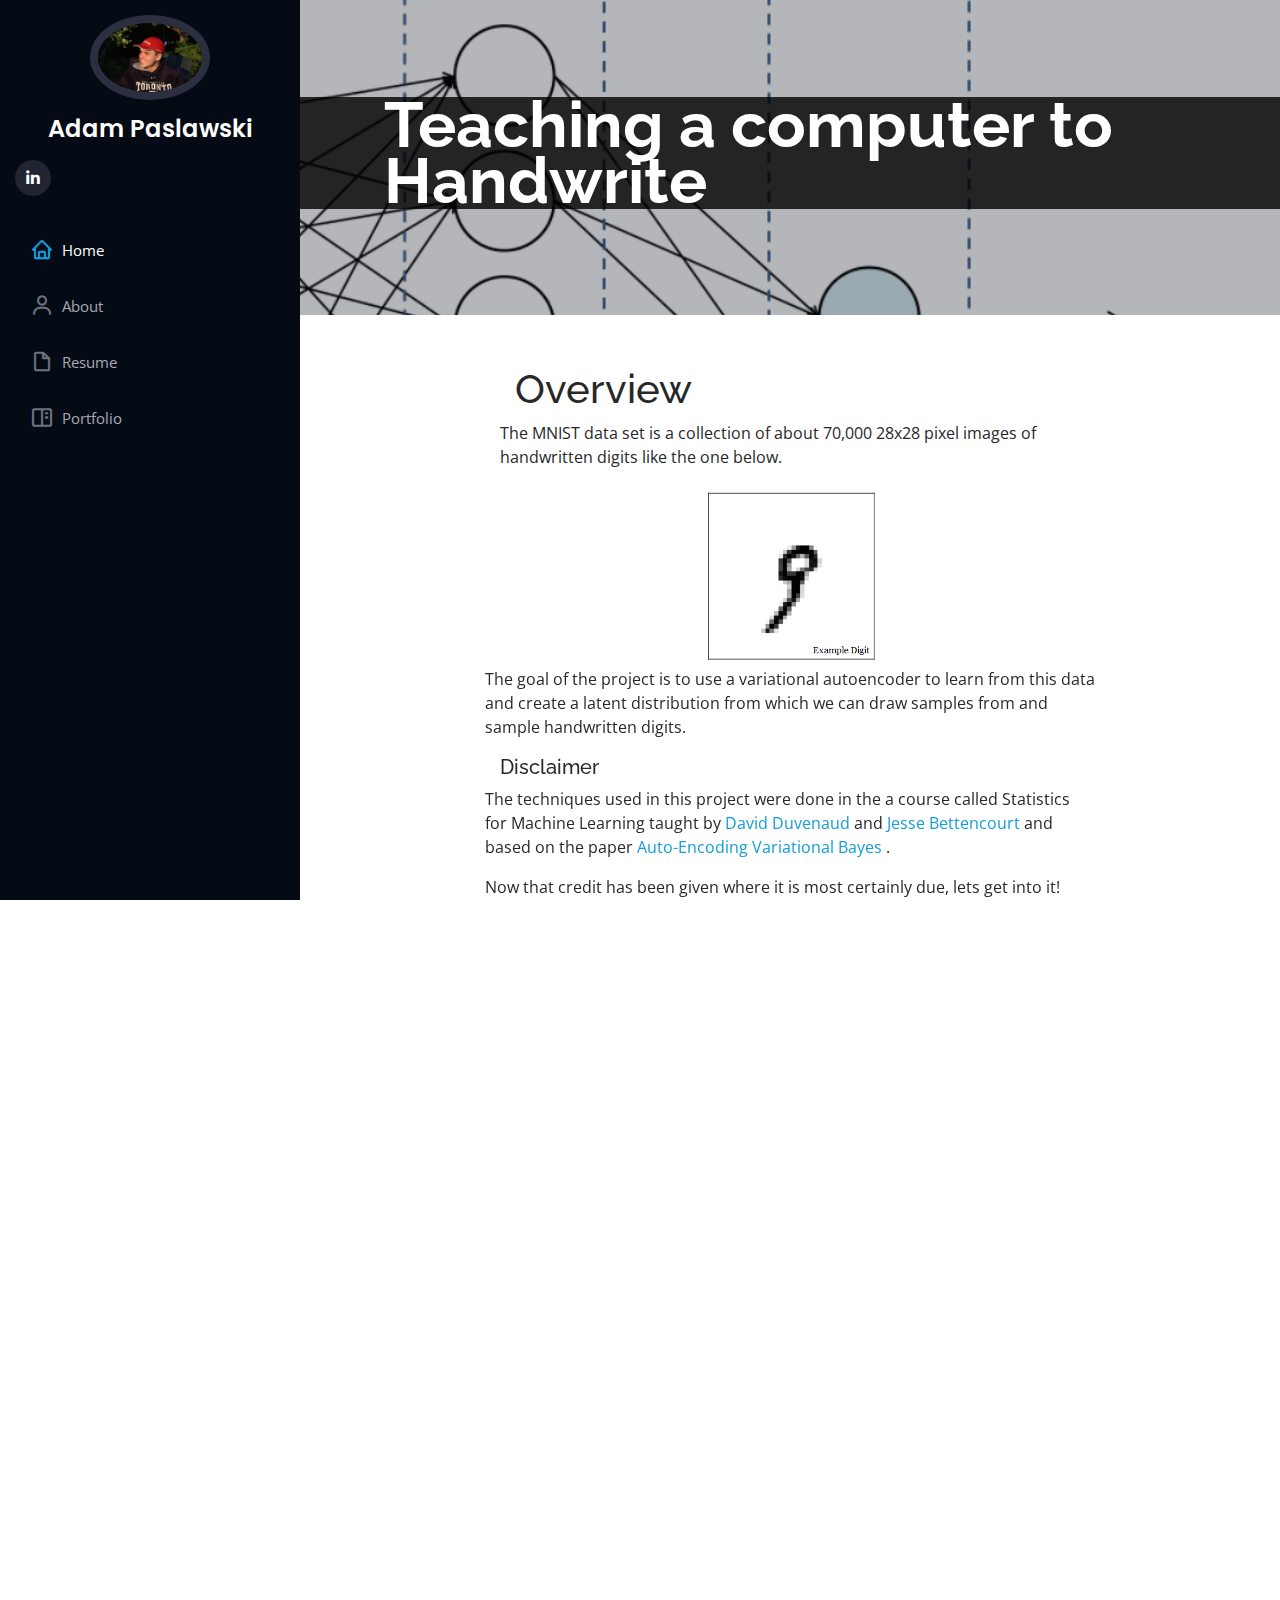
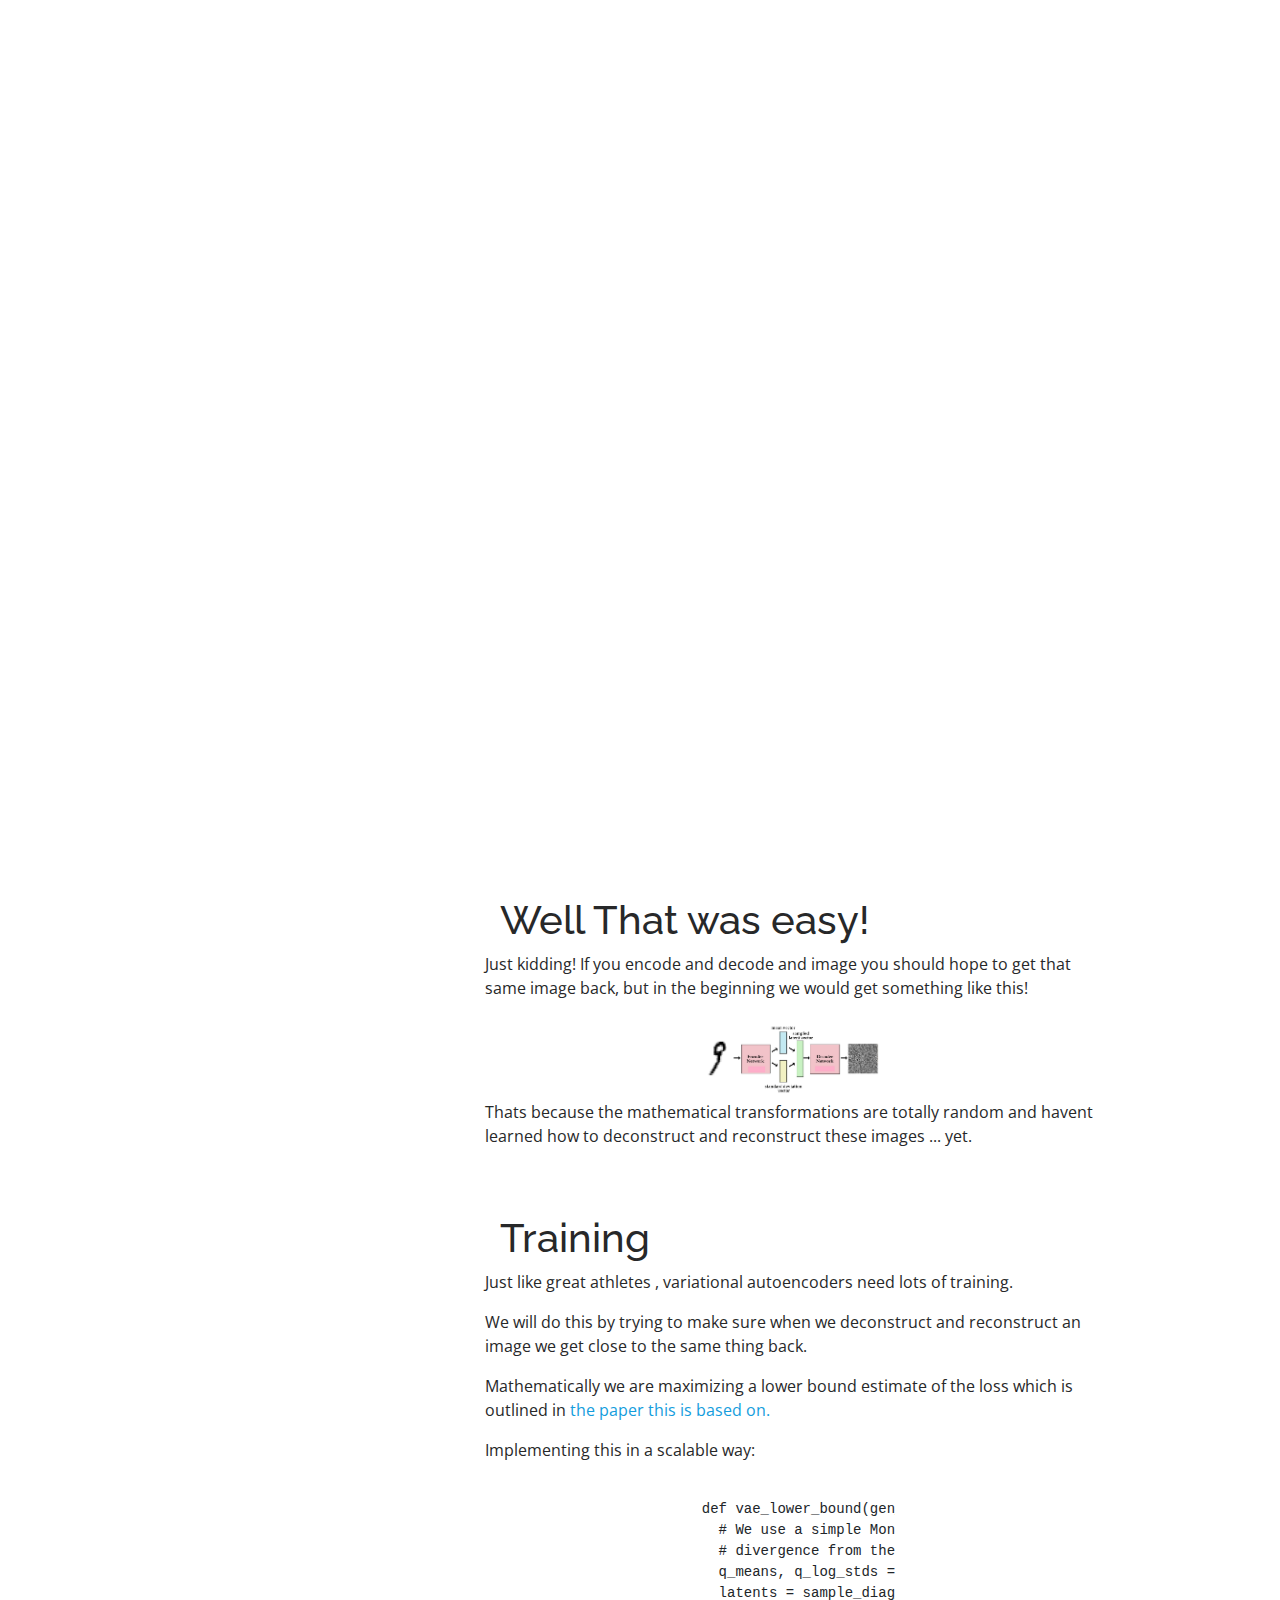
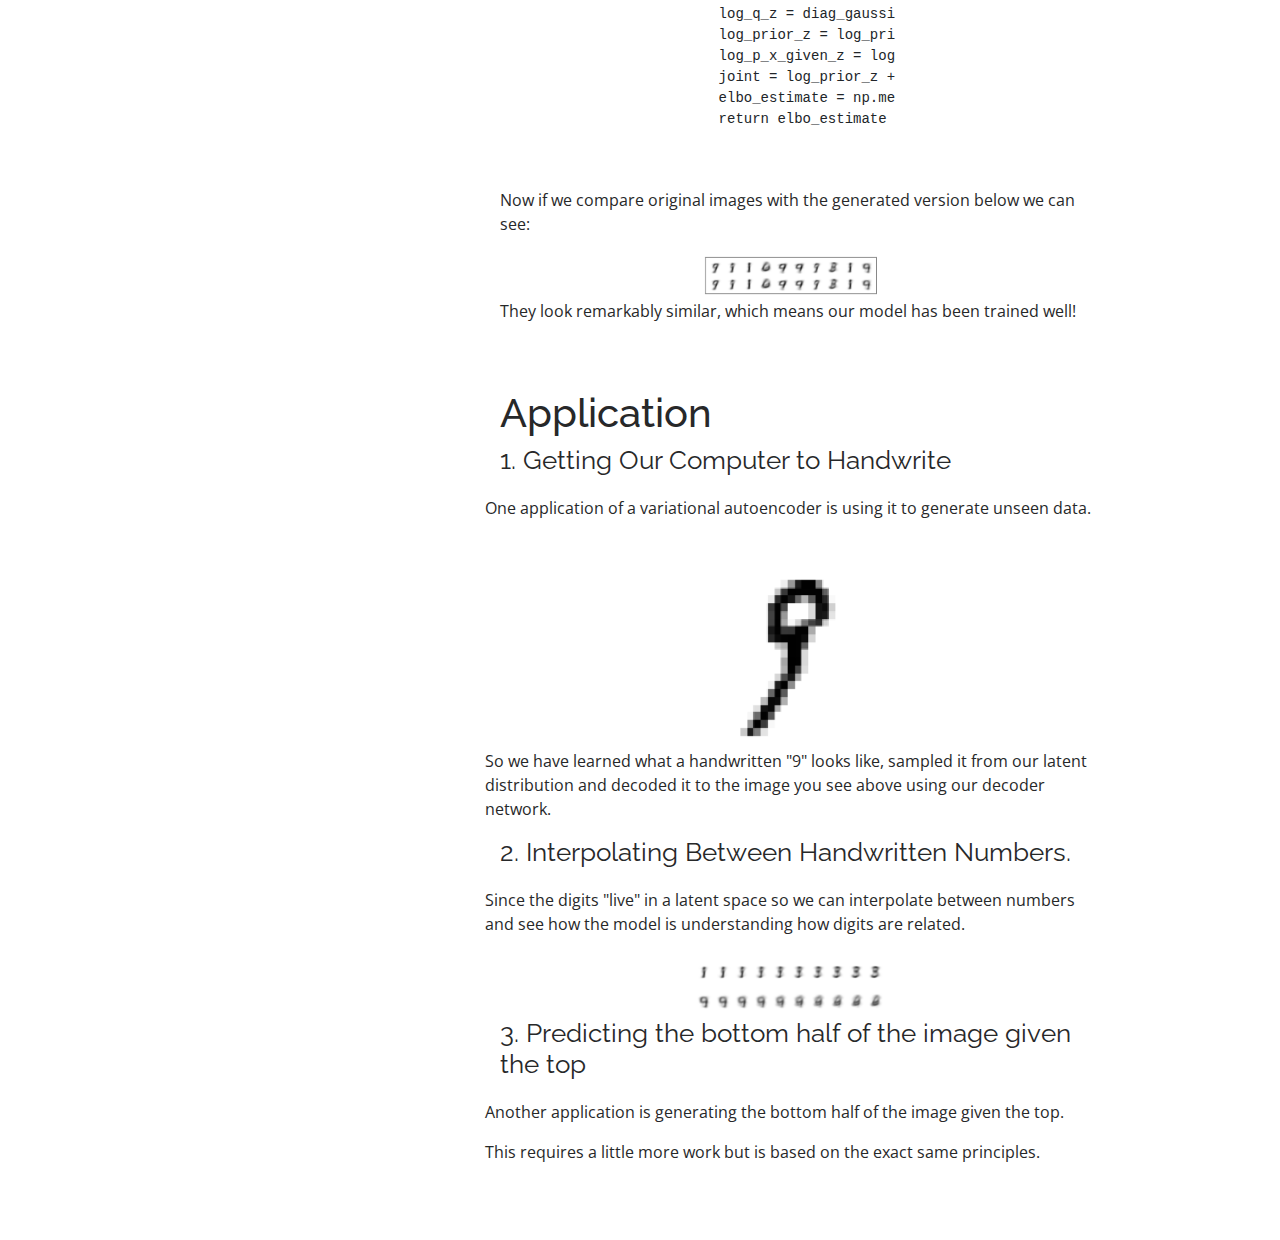
==== commit b8c0968d: "formatiing things" ====
--- a/portfolio-details.html
+++ b/portfolio-details.html
@@ -40,7 +40,7 @@
       <div class="profile">
         <img src="assets/img/profile-img2.jpg" alt="" class="img-fluid rounded-circle">
         <h1 class="text-light"><a href="index.html">Adam Paslawski</a></h1>
-        <div class="social-links mt-3 text-center">
+        <div class="social-links mt-3 ">
           <a href="linkedin.com/in/adam-paslawski-098b53162" class="linkedin"><i class="bx bxl-linkedin"></i></a>
         </div>
       </div>
@@ -69,32 +69,32 @@
       <div class="container">
         <!-- OVERVIEW -->
         <div class="portfolio-description">
-          <h1 class = "col-lg-12 text-center text-center">Overview</h1>
-          <p class = "col-lg-12 text-center text-center">
+          <h1 class = "col-lg-12">Overview</h1>
+          <p class = "col-lg-12">
             The MNIST data set is a collection of about 70,000 28x28 pixel images of handwritten digits like the one below.
           </p>
           <div class="row" data-aos="fade-left">
-            <div class="container text-center">
-              <img class = "col-lg-12 text-center square-img" src="assets/img/portfolio/vae/entire9.png" alt="">
-            </div>
-            <p class = "col-lg-12 text-center text-center">
+            <div class="container ">
+              <img class = "col-lg-12 square-img" src="assets/img/portfolio/vae/entire9.png" alt="">
+            </div>
+            <p class = "col-lg-12">
               The goal of the project is to use a variational autoencoder to learn from this data and create a latent distribution from which we can draw samples from and sample handwritten digits.
             </p>
           </div>
           <div class="row" data-aos="fade-left">
-            <h5 class = "col-lg-12 text-center text-center" >Disclaimer</h5>
-            <p class = "col-lg-12 text-center text-center">
+            <h5 class = "col-lg-12" >Disclaimer</h5>
+            <p class = "col-lg-12">
               The techniques used in this project were done in the a course called Statistics
                for Machine Learning taught by <a href="http://www.cs.toronto.edu/~duvenaud/">David Duvenaud</a>
               and <a href="http://www.jessebett.com/">Jesse Bettencourt</a> and based on the paper <a href="https://arxiv.org/pdf/1312.6114.pdf">Auto-Encoding Variational Bayes
               </a>.
             </p>
-            <p class = "col-lg-12 text-center text-center">Now that credit has been given where it is most certainly due, lets get into it!</p>
+            <p class = "col-lg-12">Now that credit has been given where it is most certainly due, lets get into it!</p>
           </div>
           <div class="row" data-aos="fade-left">
-            <h1 class = "col-lg-12 text-center text-center">The first obvious question:</br><em>"What the heck is a variational autoencoder?"</em></h1>
-            <p class = "col-lg-12 text-center text-center">A variational autoencoder has two pieces:</p>
-            <ol class = "col-lg-12 text-center text-center">
+            <h1 class = "col-lg-12">The first obvious question:</br><em>"What the heck is a variational autoencoder?"</em></h1>
+            <p class = "col-lg-12">A variational autoencoder has two pieces:</p>
+            <ol class = "col-lg-12">
               <li>encoder</li>
               <li>decoder</li>
             </ol>
@@ -105,14 +105,14 @@
         <!-- Encoder section -->
         <div class="portfolio-description">
           <div class="row" data-aos ="fade-left">
-            <h1 class = "col-lg-12 text-center text-center">The Encoder</h1>
-            <p class = "col-lg-12 text-center text-center">The Encoder takes a 28x28 pixel image and transforms those pixels with some fancy math to produce a latent representation of that image.</p>
-            <p class = "col-lg-12 text-center text-center">If you're not sure what <em>latent version</em> is, thats fine just think of it as a much smaller condensed version of the image, for this case were going from 784 dimensions  (784 pixels) down to a mean and standard deviation for a normal distribution.</p>
-            <div class="container text-center">
-              <img  class = "horrizontal-img col-lg-12 text-center" src="assets/img/portfolio/vae/encoder.png" alt="Encoder Network">
-            </div>
-            <p class = "col-lg-12 text-center text-center">Implemented like this:</p>
-            <div class="container text-center">
+            <h1 class = "col-lg-12">The Encoder</h1>
+            <p class = "col-lg-12">The Encoder takes a 28x28 pixel image and transforms those pixels with some fancy math to produce a latent representation of that image.</p>
+            <p class = "col-lg-12">If you're not sure what <em>latent version</em> is, thats fine just think of it as a much smaller condensed version of the image, for this case were going from 784 dimensions  (784 pixels) down to a mean and standard deviation for a normal distribution.</p>
+            <div class="container ">
+              <img  class = "horrizontal-img col-lg-12" src="assets/img/portfolio/vae/encoder.png" alt="Encoder Network">
+            </div>
+            <p class = "col-lg-12">Implemented like this:</p>
+            <div class="container ">
               <pre>
                 <code>
 def neural_net_predict(params, inputs):
@@ -141,14 +141,14 @@
         <!-- Decoder section -->
         <div class="portfolio-description">
           <div class="row" data-aos ="fade-left">
-            <h1 class = "col-lg-12 text-center text-center">The Decoder</h1>
-            <p class = "col-lg-12 text-center text-center">The decoder does the opposite in a sense. It takes an encoding of an image and <em>decodes</em> it to generate an image.</p>
-            <p class = "col-lg-12 text-center text-center">So it take a latent representation of an image and transforms it into a 28x28 greyscale image.</p>
-            <div class="container text-center">
+            <h1 class = "col-lg-12">The Decoder</h1>
+            <p class = "col-lg-12">The decoder does the opposite in a sense. It takes an encoding of an image and <em>decodes</em> it to generate an image.</p>
+            <p class = "col-lg-12">So it take a latent representation of an image and transforms it into a 28x28 greyscale image.</p>
+            <div class="container ">
               <img class = "horrizontal-img" src="assets/img/portfolio/vae/decoder.png" alt="Decoder network">
             </div>
-            <p class = "col-lg-12 text-center">Implemented like this:</p>
-            <div class="container text-center">
+            <p class = "col-lg-12">Implemented like this:</p>
+            <div class="container ">
               <pre>
                 <code>
 def decoder(params,z):
@@ -162,23 +162,23 @@
 
         <div class="portfolio-description ">
           <div class="row" data-aoe = "fade-left">
-            <h1 class = " col-lg-12 text-center" >Well That was easy!</h1>
-            <p class = "col-lg-12 text-center">Just kidding! If you encode and decode and image you should hope to get that same image back, but in the beginning we would get something like this!</p>
-            <div class="container text-center">
-              <img class = "col-lg-12 text-center horrizontal-img" src="assets/img/portfolio/vae/decoder-foreal.jpg" alt="Encoder Decoder network producing noise">
-            </div>
-            <p class = "col-lg-12 text-center">Thats because the mathematical transformations are totally random and havent learned how to deconstruct and reconstruct these images ... yet.</p>
+            <h1 class = " col-lg-12" >Well That was easy!</h1>
+            <p class = "col-lg-12">Just kidding! If you encode and decode and image you should hope to get that same image back, but in the beginning we would get something like this!</p>
+            <div class="container ">
+              <img class = "col-lg-12 horrizontal-img" src="assets/img/portfolio/vae/decoder-foreal.jpg" alt="Encoder Decoder network producing noise">
+            </div>
+            <p class = "col-lg-12">Thats because the mathematical transformations are totally random and havent learned how to deconstruct and reconstruct these images ... yet.</p>
           </div>
         </div>
 
         <div class="portfolio-description">
           <div class="row" data-aoe = "fade-left">
-            <h1 class = "col-lg-12 text-center">Training</h1>
-            <p class = "col-lg-12 text-center">Just like great athletes , variational autoencoders need lots of training.</p>
-            <p class = "col-lg-12 text-center">We will do this by trying to make sure when we deconstruct and reconstruct an image we get close to the same thing back.</p>
-            <p class="col-lg-12 text-center">Mathematically we are maximizing a lower bound estimate of the loss which is outlined in <a href="https://arxiv.org/pdf/1312.6114.pdf">the paper this is based on.</a></p>
-            <p class="col-lg-12 text-center">Implementing this in a scalable  way:</p>
-            <div class="container text-center">
+            <h1 class = "col-lg-12">Training</h1>
+            <p class = "col-lg-12">Just like great athletes , variational autoencoders need lots of training.</p>
+            <p class = "col-lg-12">We will do this by trying to make sure when we deconstruct and reconstruct an image we get close to the same thing back.</p>
+            <p class="col-lg-12">Mathematically we are maximizing a lower bound estimate of the loss which is outlined in <a href="https://arxiv.org/pdf/1312.6114.pdf">the paper this is based on.</a></p>
+            <p class="col-lg-12">Implementing this in a scalable  way:</p>
+            <div class="container ">
               <pre>
                 <code>
   def vae_lower_bound(gen_params, rec_params, data, rs):
@@ -196,32 +196,32 @@
               </pre>
             </div>
           </div>
-          <p class = "col-lg-12 text-center">Now if we compare original images with the generated version below we can see:</p>
-          <div class="container text-center">
+          <p class = "col-lg-12">Now if we compare original images with the generated version below we can see:</p>
+          <div class="container ">
             <img class = "horrizontal-img", src="assets/img/portfolio/vae/2by10plot.png" alt="">
           </div>
-          <p class="col-lg-12 text-center">They look remarkably similar, which means our model has been trained well!</p>
+          <p class="col-lg-12">They look remarkably similar, which means our model has been trained well!</p>
         </div>
         <div class="portfolio-description ">
           <div class="row" data-aoe = "fade-left">
-            <h1 class="col-lg-12 text-center">Application</h1>
+            <h1 class="col-lg-12">Application</h1>
             <!-- Application 1 -->
-            <h2 class = " col-lg-12 text-center" >1. Getting Our Computer to Handwrite</h1>
-            <p class = "col-lg-12 text-center">One application of a variational autoencoder is using it to generate unseen data.</p>
-            <div class="container text-center">
+            <h2 class = " col-lg-12" >1. Getting Our Computer to Handwrite</h1>
+            <p class = "col-lg-12">One application of a variational autoencoder is using it to generate unseen data.</p>
+            <div class="container ">
               <img class = "square-img" src="assets/img/portfolio/vae/entire9-generated.png" alt="Handwritten number 9">
             </div>
-            <p class = "col-lg-12 text-center">So we have learned what a handwritten "9" looks like, sampled it from our latent distribution and decoded it to the image you see above using our decoder network.</p>
+            <p class = "col-lg-12">So we have learned what a handwritten "9" looks like, sampled it from our latent distribution and decoded it to the image you see above using our decoder network.</p>
             <!-- Application 2 -->
-            <h2 class = " col-lg-12 text-center" >2. Interpolating Between Handwritten Numbers.</h1>
-            <p class = "col-lg-12 text-center">Since the digits "live" in  a latent space so we can interpolate between numbers and see how the model is understanding how digits are related.</p>
-            <div class="container text-center">
+            <h2 class = " col-lg-12" >2. Interpolating Between Handwritten Numbers.</h1>
+            <p class = "col-lg-12">Since the digits "live" in  a latent space so we can interpolate between numbers and see how the model is understanding how digits are related.</p>
+            <div class="container ">
               <img class = "horrizontal-img" src="assets/img/portfolio/vae/interpolation.png" alt="Handwritten number 9">
             </div>
             <!-- Application 3 -->
-            <h2 class = " col-lg-12 text-center" >3. Predicting the bottom half of the image given the top</h1>
-            <p class = "col-lg-12 text-center">Another application is generating the bottom half of the image given the top.</p>
-            <p class="col-lg-12 text-center">This requires a little more work but is based on the exact same principles.</p>
+            <h2 class = " col-lg-12" >3. Predicting the bottom half of the image given the top</h1>
+            <p class = "col-lg-12">Another application is generating the bottom half of the image given the top.</p>
+            <p class="col-lg-12">This requires a little more work but is based on the exact same principles.</p>
             <!-- <img class = "square-img" src="assets/img/portfolio/vae/entire9-generated.png" alt="Handwritten number 9"> -->
           </div>
         </div>
--- a/assets/css/style.css
+++ b/assets/css/style.css
@@ -50,6 +50,17 @@
   font-size: 80px;
   position: absolute;
   left: -20px;
+  top: -20px;
+  color: #7a7a7a;
+}
+
+blockquote:after{
+  display: block;
+  padding-left: 10px;
+  content: "\201D";
+  font-size: 80px;
+  position: absolute;
+  right: 50px;
   top: -20px;
   color: #7a7a7a;
 }
@@ -338,7 +349,7 @@
 
 
 #hero-p h1 {
-  padding-left:12vw;
+  padding-left:30vw;
   margin: 0 0 10px 0;
   font-size: 64px;
   font-weight: 700;
@@ -364,6 +375,10 @@
 @media (min-width: 1024px) {
   #hero-p {
     background-attachment: fixed;
+  }
+  .container{
+    padding-left:200px;
+    padding-right:200px;
   }
 }
 
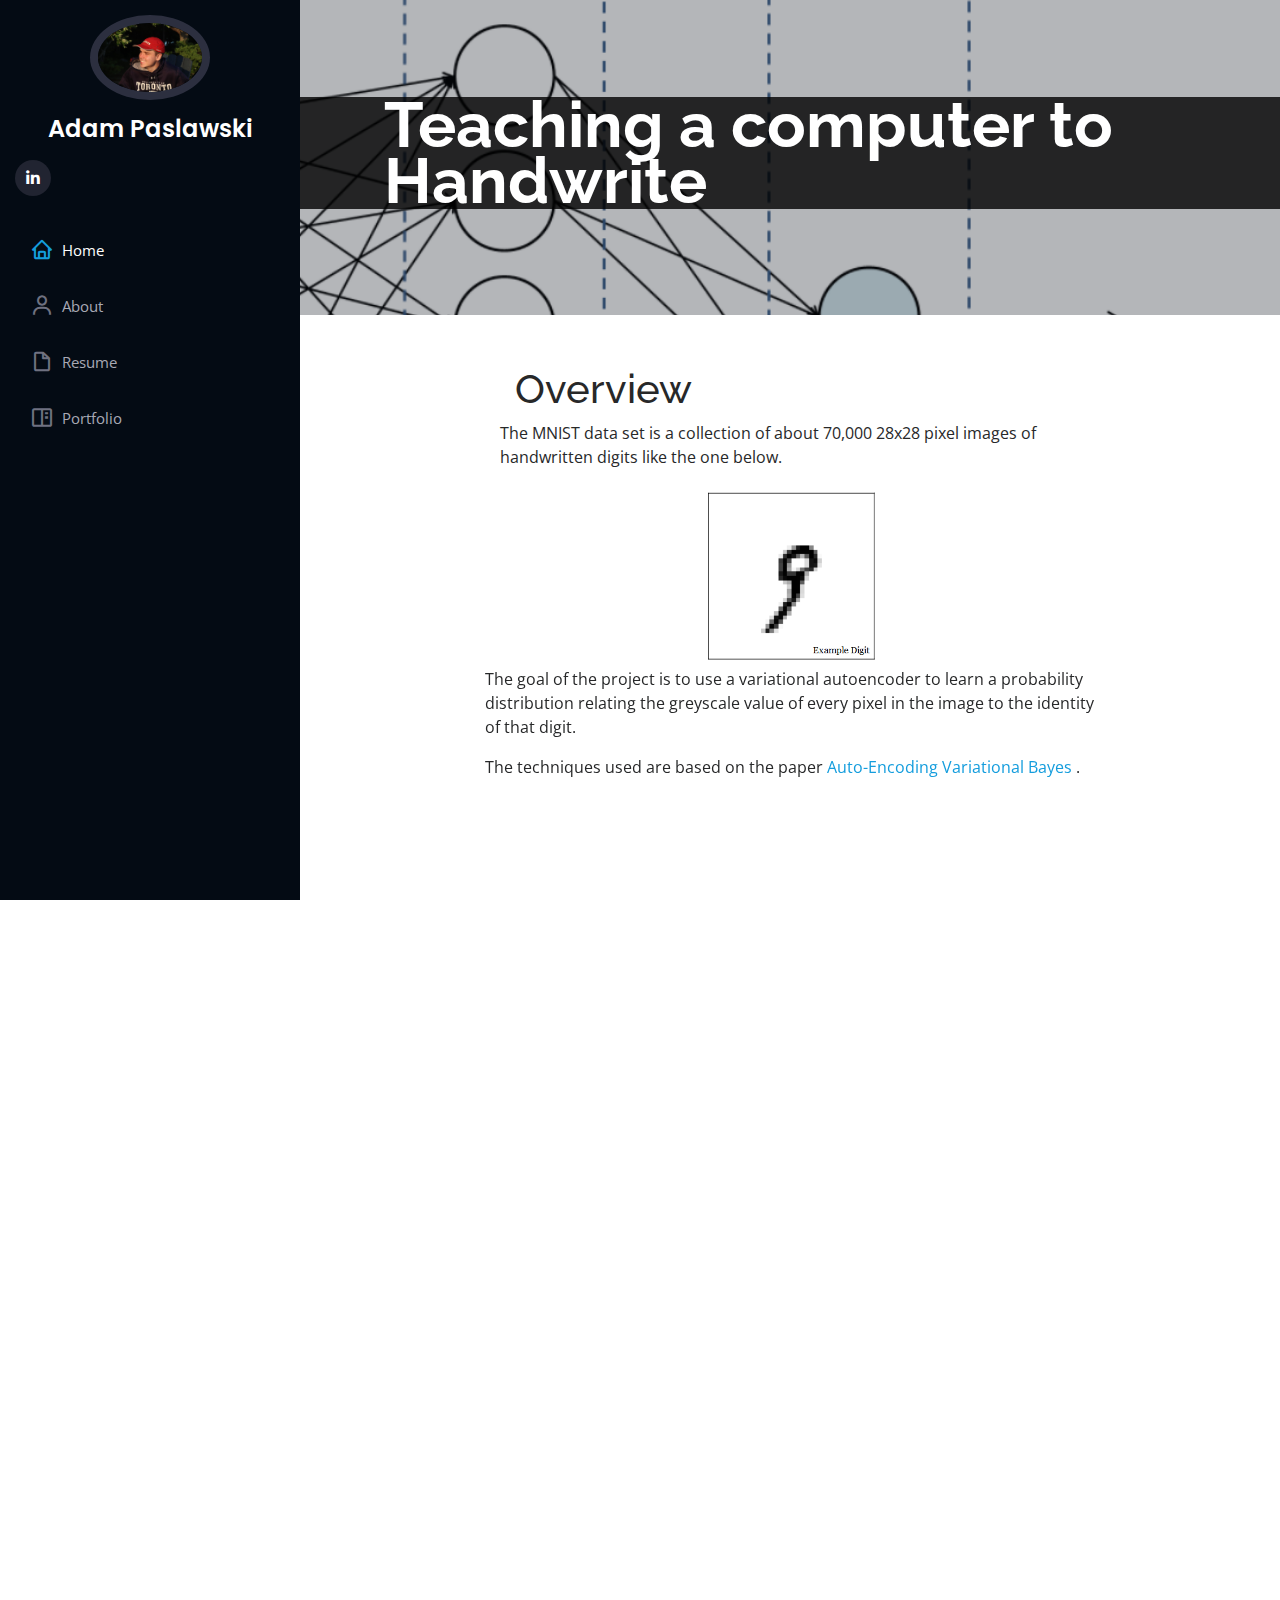
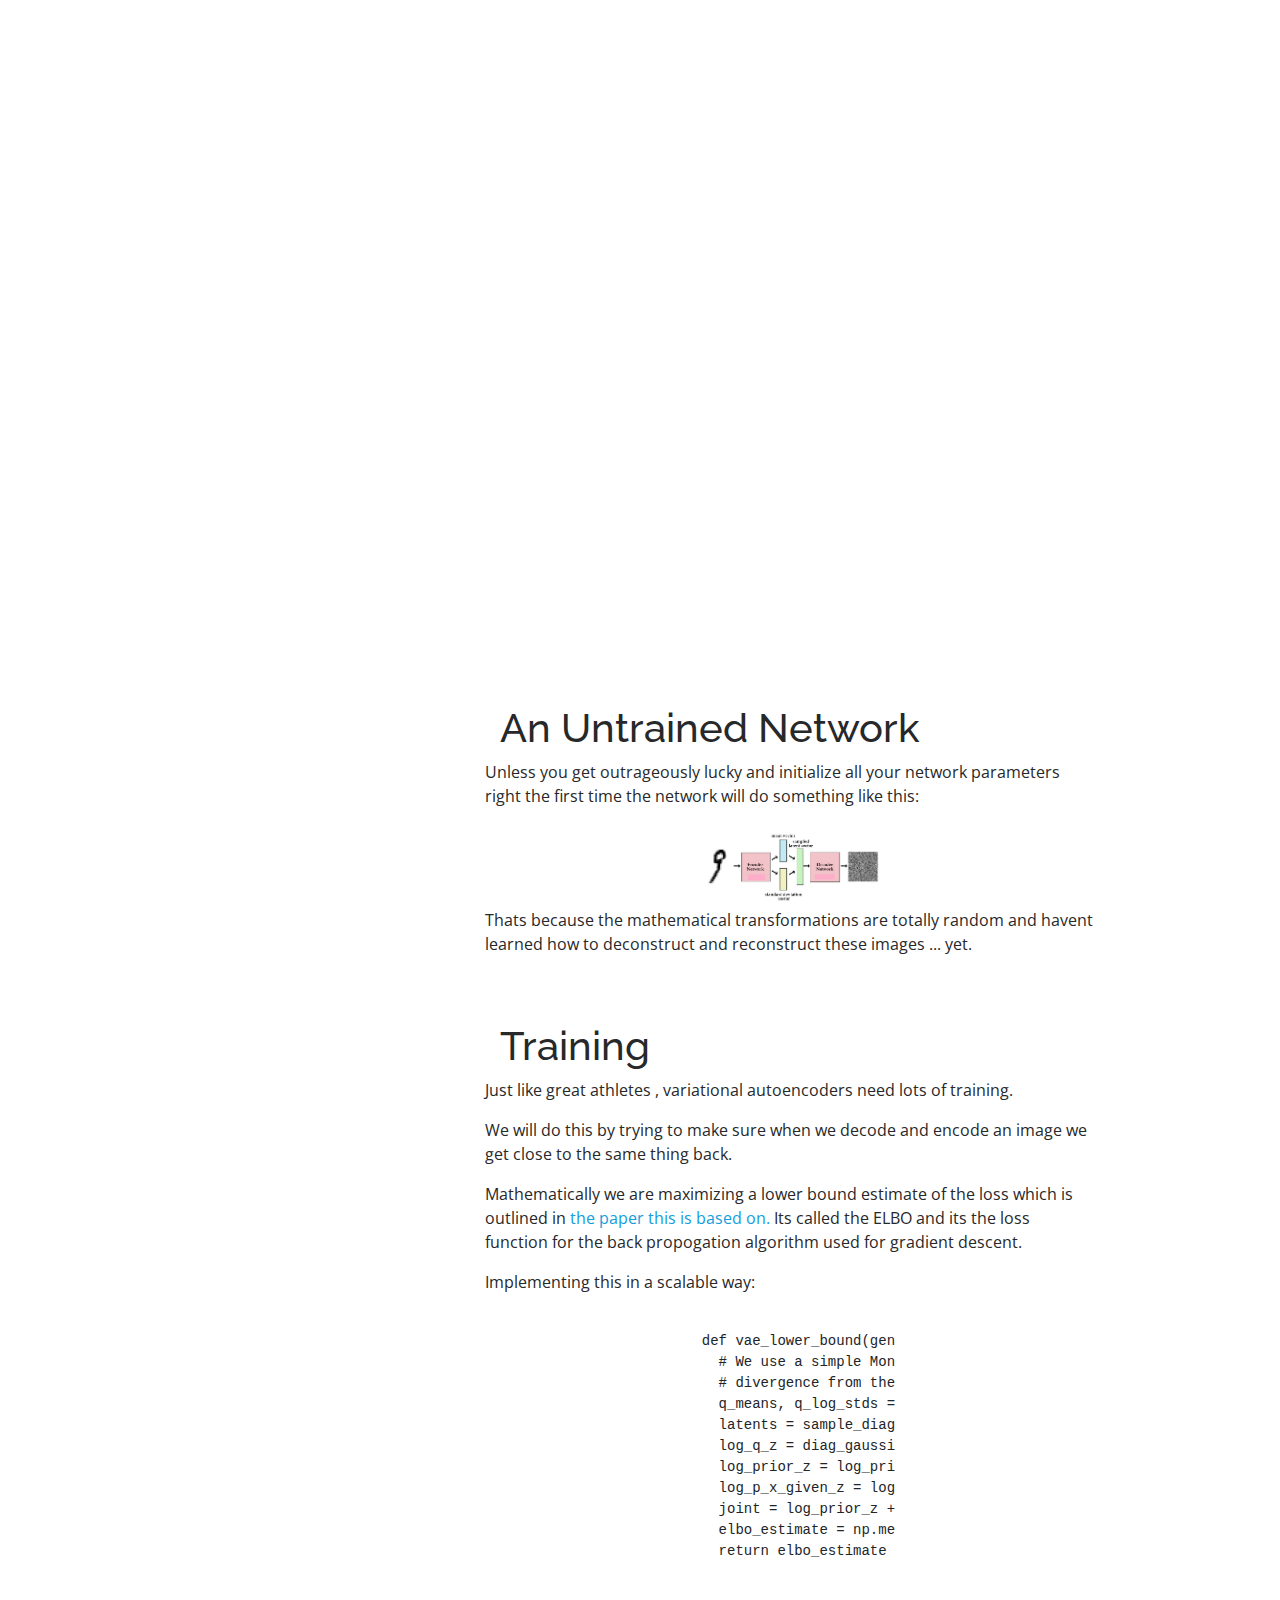
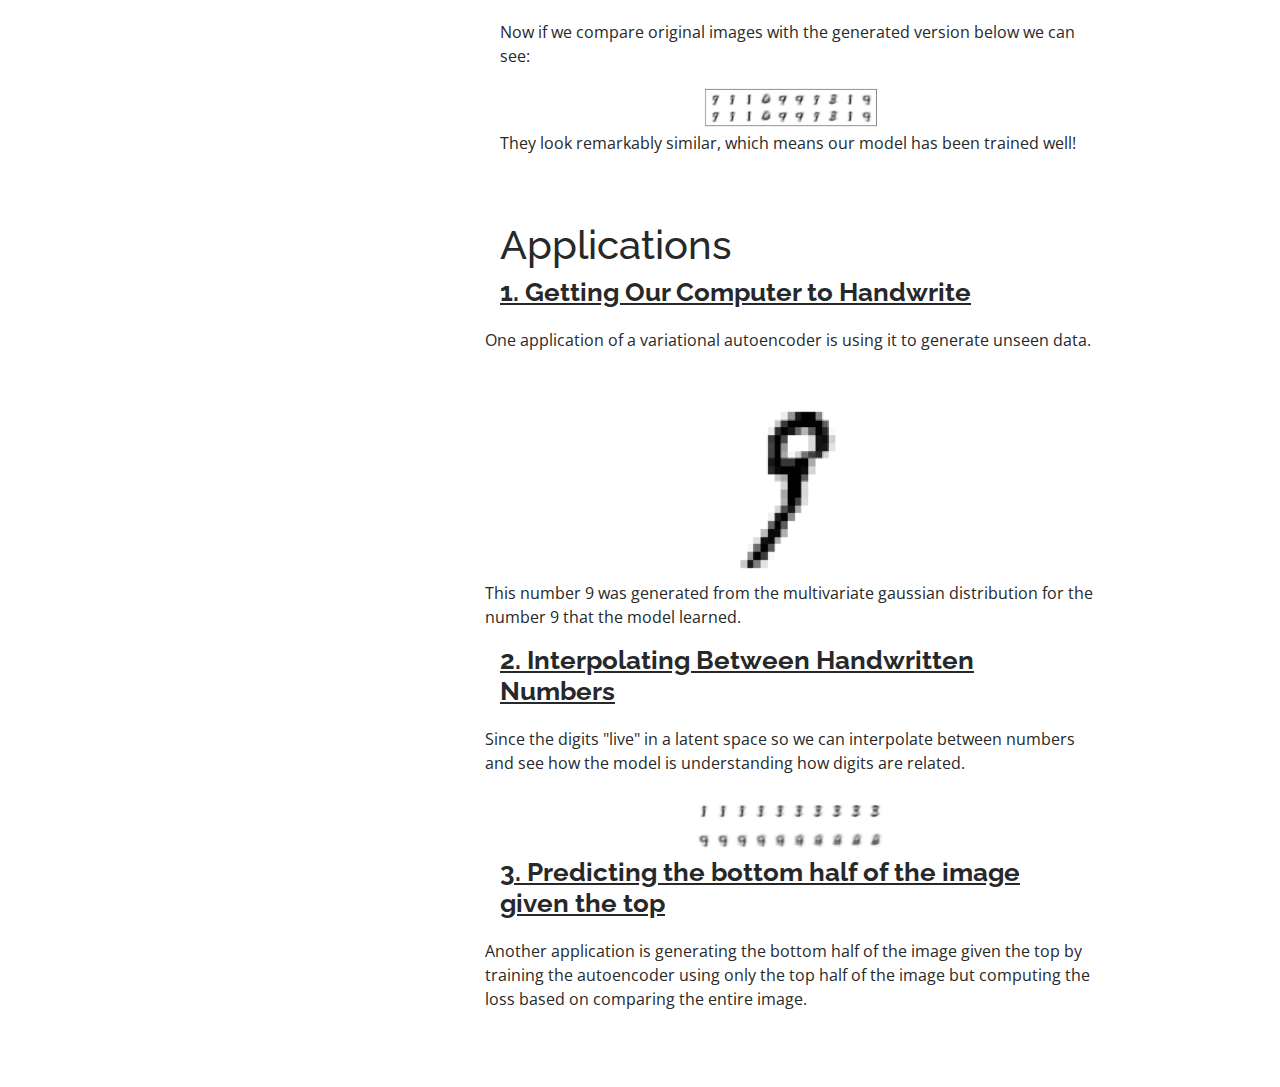
==== commit 499a67d6: "Website changes" ====
--- a/portfolio-details.html
+++ b/portfolio-details.html
@@ -78,25 +78,28 @@
               <img class = "col-lg-12 square-img" src="assets/img/portfolio/vae/entire9.png" alt="">
             </div>
             <p class = "col-lg-12">
-              The goal of the project is to use a variational autoencoder to learn from this data and create a latent distribution from which we can draw samples from and sample handwritten digits.
+              The goal of the project is to use a variational autoencoder to learn a probability distribution relating the greyscale value of every pixel in the image to the identity of that digit.
             </p>
           </div>
           <div class="row" data-aos="fade-left">
-            <h5 class = "col-lg-12" >Disclaimer</h5>
             <p class = "col-lg-12">
-              The techniques used in this project were done in the a course called Statistics
-               for Machine Learning taught by <a href="http://www.cs.toronto.edu/~duvenaud/">David Duvenaud</a>
-              and <a href="http://www.jessebett.com/">Jesse Bettencourt</a> and based on the paper <a href="https://arxiv.org/pdf/1312.6114.pdf">Auto-Encoding Variational Bayes
-              </a>.
+                The techniques used are based on the paper <a href="https://arxiv.org/pdf/1312.6114.pdf">Auto-Encoding Variational Bayes </a>.
             </p>
-            <p class = "col-lg-12">Now that credit has been given where it is most certainly due, lets get into it!</p>
-          </div>
+          </div>
+          <p>
+
+
+
+
+
+
+          </p>
           <div class="row" data-aos="fade-left">
-            <h1 class = "col-lg-12">The first obvious question:</br><em>"What the heck is a variational autoencoder?"</em></h1>
+            <h1 class = "col-lg-12"></br><em>"What is a variational autoencoder?"</em></h1>
             <p class = "col-lg-12">A variational autoencoder has two pieces:</p>
             <ol class = "col-lg-12">
-              <li>encoder</li>
-              <li>decoder</li>
+              <li><b><u>Encoder:</u> </b> Encodes the image to a high dimensional latent representation.</li>
+              <li><b><u>Decoder:</u></b> Decodes a latent representation to an image.</li>
             </ol>
           </div>
         </div>
@@ -106,8 +109,8 @@
         <div class="portfolio-description">
           <div class="row" data-aos ="fade-left">
             <h1 class = "col-lg-12">The Encoder</h1>
-            <p class = "col-lg-12">The Encoder takes a 28x28 pixel image and transforms those pixels with some fancy math to produce a latent representation of that image.</p>
-            <p class = "col-lg-12">If you're not sure what <em>latent version</em> is, thats fine just think of it as a much smaller condensed version of the image, for this case were going from 784 dimensions  (784 pixels) down to a mean and standard deviation for a normal distribution.</p>
+            <p class = "col-lg-12">The Encoder takes a 28x28 pixel image and transforms those pixels to a latent representation of that image.</p>
+            <p class = "col-lg-12">In this case were going from 784 dimensions  (784 pixels) down to a multivariate gaussian.</p>
             <div class="container ">
               <img  class = "horrizontal-img col-lg-12" src="assets/img/portfolio/vae/encoder.png" alt="Encoder Network">
             </div>
@@ -142,8 +145,7 @@
         <div class="portfolio-description">
           <div class="row" data-aos ="fade-left">
             <h1 class = "col-lg-12">The Decoder</h1>
-            <p class = "col-lg-12">The decoder does the opposite in a sense. It takes an encoding of an image and <em>decodes</em> it to generate an image.</p>
-            <p class = "col-lg-12">So it take a latent representation of an image and transforms it into a 28x28 greyscale image.</p>
+            <p class = "col-lg-12">The decoder does the opposite, it takes an encoding of an image and decodes it to generate an image, it just runs it through our simple single hidden layer neural network.</p>
             <div class="container ">
               <img class = "horrizontal-img" src="assets/img/portfolio/vae/decoder.png" alt="Decoder network">
             </div>
@@ -162,8 +164,8 @@
 
         <div class="portfolio-description ">
           <div class="row" data-aoe = "fade-left">
-            <h1 class = " col-lg-12" >Well That was easy!</h1>
-            <p class = "col-lg-12">Just kidding! If you encode and decode and image you should hope to get that same image back, but in the beginning we would get something like this!</p>
+            <h1 class = " col-lg-12" >An Untrained Network</h1>
+            <p class = "col-lg-12">Unless you get outrageously lucky and initialize all your network parameters right the first time the network will do something like this:</p>
             <div class="container ">
               <img class = "col-lg-12 horrizontal-img" src="assets/img/portfolio/vae/decoder-foreal.jpg" alt="Encoder Decoder network producing noise">
             </div>
@@ -175,8 +177,8 @@
           <div class="row" data-aoe = "fade-left">
             <h1 class = "col-lg-12">Training</h1>
             <p class = "col-lg-12">Just like great athletes , variational autoencoders need lots of training.</p>
-            <p class = "col-lg-12">We will do this by trying to make sure when we deconstruct and reconstruct an image we get close to the same thing back.</p>
-            <p class="col-lg-12">Mathematically we are maximizing a lower bound estimate of the loss which is outlined in <a href="https://arxiv.org/pdf/1312.6114.pdf">the paper this is based on.</a></p>
+            <p class = "col-lg-12">We will do this by trying to make sure when we decode and encode an image we get close to the same thing back.</p>
+            <p class="col-lg-12">Mathematically we are maximizing a lower bound estimate of the loss which is outlined in <a href="https://arxiv.org/pdf/1312.6114.pdf">the paper this is based on.</a>  Its called the ELBO and its the loss function for the back propogation algorithm used for gradient descent.</p>
             <p class="col-lg-12">Implementing this in a scalable  way:</p>
             <div class="container ">
               <pre>
@@ -204,25 +206,23 @@
         </div>
         <div class="portfolio-description ">
           <div class="row" data-aoe = "fade-left">
-            <h1 class="col-lg-12">Application</h1>
+            <h1 class="col-lg-12">Applications</h1>
             <!-- Application 1 -->
-            <h2 class = " col-lg-12" >1. Getting Our Computer to Handwrite</h1>
+            <h2 class = " col-lg-12" ><b> <u>  1. Getting Our Computer to Handwrite</u></b></h1>
             <p class = "col-lg-12">One application of a variational autoencoder is using it to generate unseen data.</p>
             <div class="container ">
               <img class = "square-img" src="assets/img/portfolio/vae/entire9-generated.png" alt="Handwritten number 9">
             </div>
-            <p class = "col-lg-12">So we have learned what a handwritten "9" looks like, sampled it from our latent distribution and decoded it to the image you see above using our decoder network.</p>
+            <p class = "col-lg-12">This number 9 was generated from the multivariate gaussian distribution for the number 9 that the model learned.</p>
             <!-- Application 2 -->
-            <h2 class = " col-lg-12" >2. Interpolating Between Handwritten Numbers.</h1>
+            <h2 class = " col-lg-12" > <b> <u>2. Interpolating Between Handwritten Numbers</u></b></h1>
             <p class = "col-lg-12">Since the digits "live" in  a latent space so we can interpolate between numbers and see how the model is understanding how digits are related.</p>
             <div class="container ">
               <img class = "horrizontal-img" src="assets/img/portfolio/vae/interpolation.png" alt="Handwritten number 9">
             </div>
             <!-- Application 3 -->
-            <h2 class = " col-lg-12" >3. Predicting the bottom half of the image given the top</h1>
-            <p class = "col-lg-12">Another application is generating the bottom half of the image given the top.</p>
-            <p class="col-lg-12">This requires a little more work but is based on the exact same principles.</p>
-            <!-- <img class = "square-img" src="assets/img/portfolio/vae/entire9-generated.png" alt="Handwritten number 9"> -->
+            <h2 class = " col-lg-12" ><b> <u>3. Predicting the bottom half of the image given the top </u></b> </h1>
+            <p class = "col-lg-12">Another application is generating the bottom half of the image given the top by training the autoencoder using only the top half of the image but computing the loss based on comparing the entire image.</p>
           </div>
         </div>
       </div>
--- a/assets/css/style.css
+++ b/assets/css/style.css
@@ -319,9 +319,9 @@
   }
 }
 /*--------------------------------------------------------------
-# Portfolio Hero
---------------------------------------------------------------*/
-#hero-p {
+# Portfolio Hero - mnist
+--------------------------------------------------------------*/
+#hero-p{
   width: 100%;
   height: 35vh;
   background: url("../img/portfolio/vae/mlp.png") top center;
@@ -388,6 +388,82 @@
     line-height: 36px;
   }
   #hero-p h2 {
+    font-size: 18px;
+    line-height: 24px;
+    margin-bottom: 30px;
+  }
+}
+
+/*--------------------------------------------------------------
+# Portfolio Hero - radon
+--------------------------------------------------------------*/
+#hero-radon{
+  width: 100%;
+  height: 35vh;
+  background: url("../img/archal/banner-img.jpg") top center;
+  background-size: cover;
+  background-position: center;
+}
+
+#hero-radon:before {
+  content: "";
+  background: rgba(5, 13, 24, 0.3);
+  position: absolute;
+  bottom: 0;
+  top: 0;
+  left: 0;
+  right: 0;
+  z-index: 1;
+  height:35vh;
+}
+
+#hero-radon .hero-container {
+  position: relative;
+  z-index: 2;
+  min-width: 300px;
+}
+
+
+#hero-radon h1 {
+  padding-left:30vw;
+  margin: 0 0 10px 0;
+  font-size: 64px;
+  font-weight: 700;
+  line-height: 56px;
+  color: #fff;
+  background-color:rgba(0, 0, 0, 0.8);
+}
+
+#hero-radon p {
+  color: #fff;
+  margin-bottom: 50px;
+  font-size: 26px;
+  font-family: "Poppins", sans-serif;
+}
+
+#hero-radon p span {
+  color: #fff;
+  padding-bottom: 4px;
+  letter-spacing: 1px;
+  border-bottom: 3px solid #149ddd;
+}
+
+@media (min-width: 1024px) {
+  #hero-radon {
+    background-attachment: fixed;
+  }
+  .container{
+    padding-left:200px;
+    padding-right:200px;
+  }
+}
+
+@media (max-width: 768px) {
+  #hero-radon h1 {
+    font-size: 28px;
+    line-height: 36px;
+  }
+  #hero-radon h2 {
     font-size: 18px;
     line-height: 24px;
     margin-bottom: 30px;
@@ -779,8 +855,9 @@
 .portfolio-description h1,h2,p{
   z-index: 1;
 }
-
-#
+.portfolio-read-more h2{
+  size: 2rem;
+}
 
 @media (max-width: 768px) {
   .portfolio-details .portfolio-description h2 {
